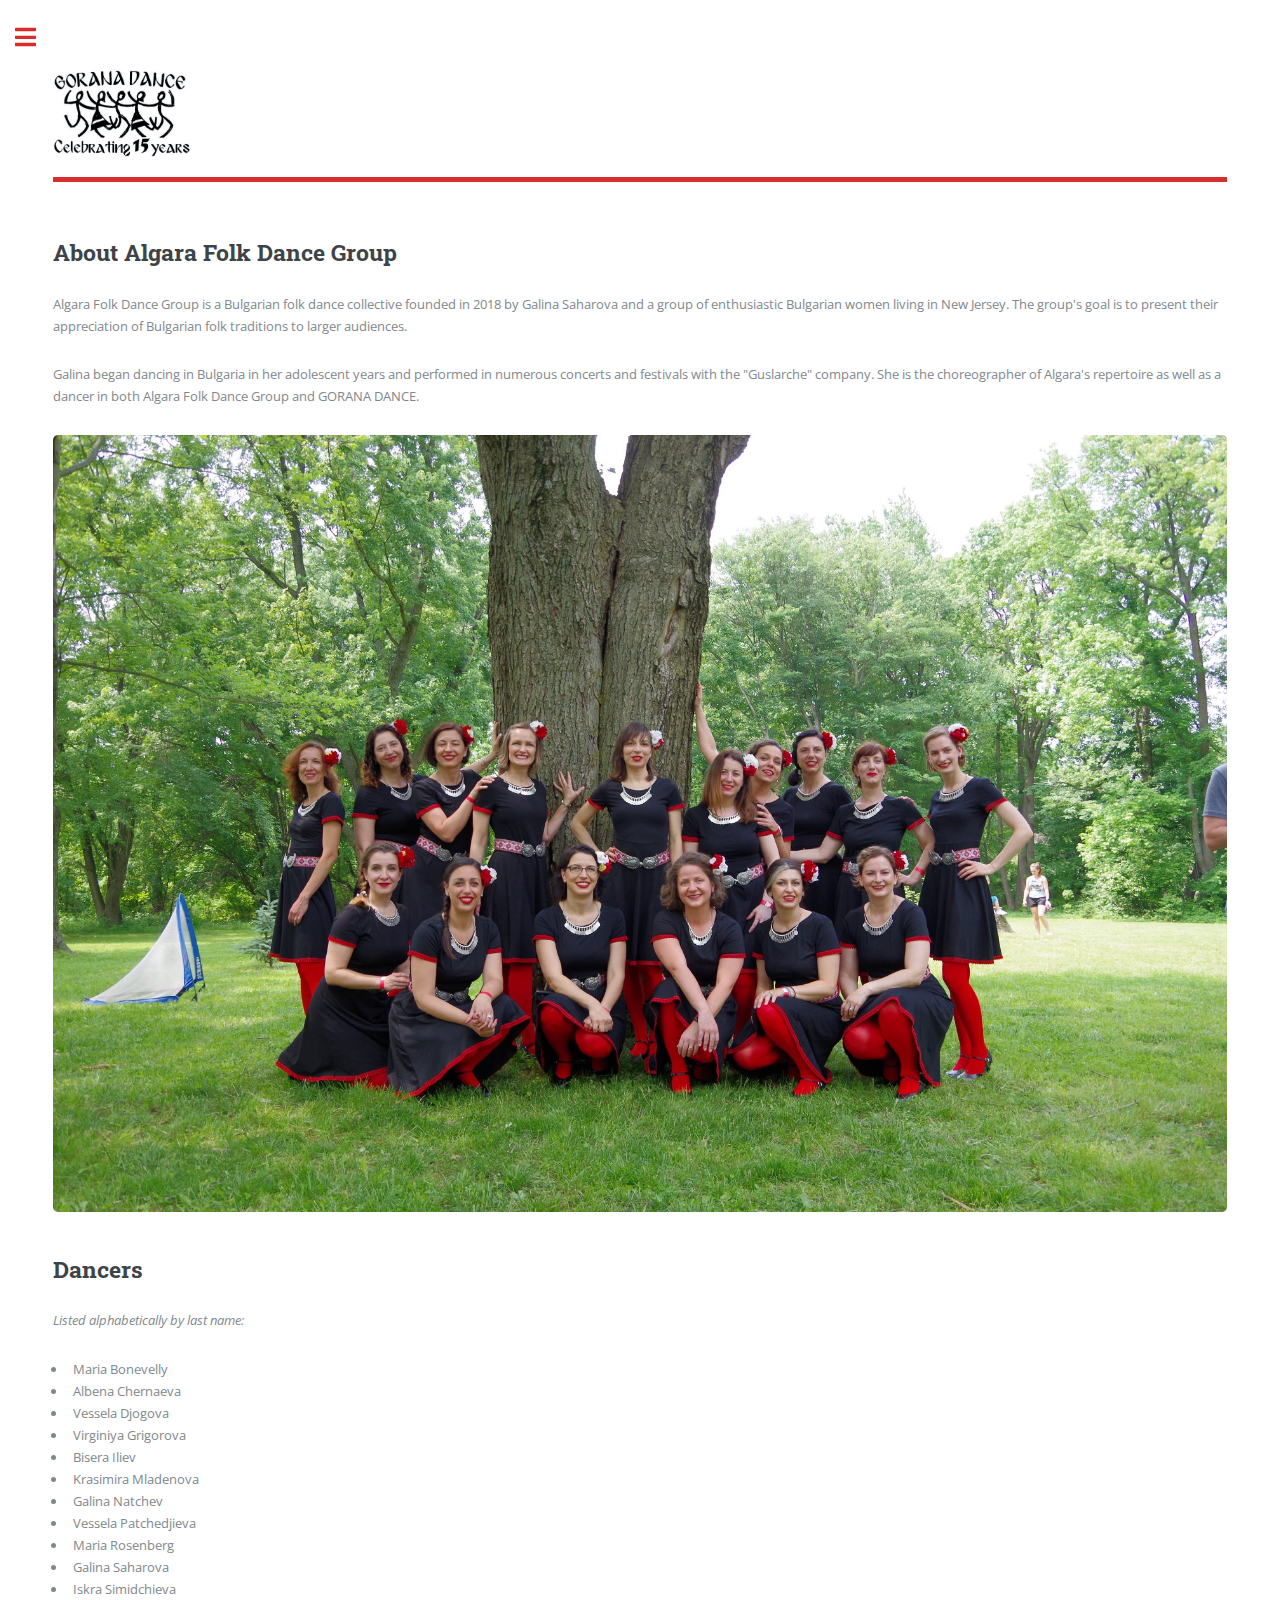
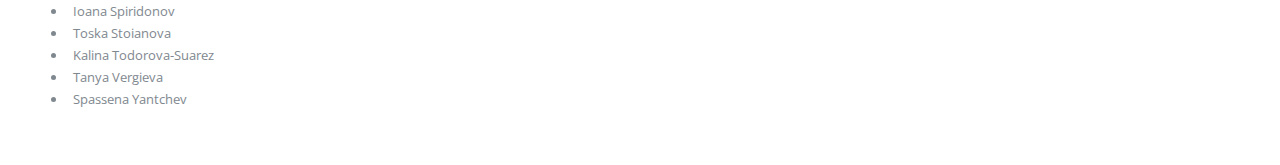
==== about-algara.html @ 6d50747d "Fix spellings and formatting" ====
<!DOCTYPE HTML>
<!--
	Editorial by HTML5 UP
	html5up.net | @ajlkn
	Free for personal and commercial use under the CCA 3.0 license (html5up.net/license)
-->
<html>

<head>
    <title>Gorana Dance</title>
    <meta charset="utf-8" />
    <meta name="viewport" content="width=device-width, initial-scale=1, user-scalable=no" />
    <link rel="icon" type="image/x-icon" href="images/favicon.png">
    <link rel="stylesheet" href="assets/css/main.css" />
</head>

<body class="is-preload">

    <!-- Wrapper -->
    <div id="wrapper">

        <!-- Main -->
        <div id="main">
            <div class="inner">

                <!-- Header -->
                <header id="header">
                    <span><img src="images/logo.jpg" alt="" /></span>
                </header>

                <!-- Content -->
                <section>
                    <header class="main">
                        <h2>About Algara Folk Dance Group</h2>
                    </header>
                    <p>
                        Algara Folk Dance Group is a Bulgarian folk dance collective founded in 2018 by Galina Saharova
                        and a group of enthusiastic Bulgarian women living in New Jersey. The group's goal is to present
                        their appreciation of Bulgarian folk traditions to larger audiences.
                    </p>
                    <p>
                        Galina began dancing in Bulgaria in her adolescent years and performed in numerous concerts and
                        festivals with the "Guslarche" company. She is the choreographer of Algara's repertoire as well
                        as a dancer in both Algara Folk Dance Group and GORANA DANCE.
                    </p>

                    <span class="image main"><img src="images/algara.jpg" alt="" /></span>

                    <h2>Dancers</h2>
                    <p><i>Listed alphabetically by last name:</i></p>
                    <ul>
                        <li>Maria Bonevelly</li>
                        <li>Albena Chernaeva</li>
                        <li>Vessela Djogova</li>
                        <li>Virginiya Grigorova</li>
                        <li>Bisera Iliev</li>
                        <li>Krasimira Mladenova</li>
                        <li>Galina Natchev</li>
                        <li>Vessela Patchedjieva</li>
                        <li>Maria Rosenberg</li>
                        <li>Galina Saharova</li>
                        <li>Iskra Simidchieva</li>
                        <li>Ioana Spiridonov</li>
                        <li>Toska Stoianova</li>
                        <li>Kalina Todorova-Suarez</li>
                        <li>Tanya Vergieva</li>
                        <li>Spassena Yantchev</li>
                    </ul>
                </section>
            </div>
        </div>

        <!-- Sidebar -->
        <div id="sidebar">
            <div class="inner">

                <!-- Menu -->
                <nav id="menu">
                    <header class="major">
                        <h2>Menu</h2>
                    </header>
                    <ul>
                        <li><a href="index.html">Orenda Homepage</a></li>
                        <li><a href="lineup.html">Orenda Line Up</a></li>
                        <li><a href="credits.html">Orenda Credits</a></li>
                        <li>
                            <span class="opener">About</span>
                            <ul>
                                <li><a href="about-gorana.html">Gorana Dance</a></li>
                                <li><a href="about-algara.html">Algara Dance</a></li>
                                <li><a href="about-guest-artists.html">Guest Artists</a></li>
                            </ul>
                        </li>
                        <li><a href="gallery.html">Gallery</a></li>
                        <li><a href="trailers.html">Trailers</a></li>
                    </ul>
                </nav>

                <!-- Section -->
                <section>
                    <header class="major">
                        <h2>Contact Info</h2>
                    </header>
                    <ul class="contact">
                        <li class="icon brands fa-facebook-square"><a
                                href="https://www.facebook.com/goranadance">facebook.com/goranadance</a></li>
                        <li class="icon solid fa-envelope"><a href="mailto:eleadance@yahoo.com">eleadance@yahoo.com</a>
                        </li>
                    </ul>
                </section>

                <!-- Footer -->
                <footer id="footer">
                    <p class="copyright">Template adapted from <a href="https://html5up.net/editorial"
                            target="_blank">HTML5 Up</a> under the
                        <br>
                        <a href="https://creativecommons.org/licenses/by/3.0/" target="_blank">Creative
                            Commons Attribution 3.0 License</a>
                    </p>
                </footer>
            </div>
        </div>

    </div>

    <!-- Scripts -->
    <script src="assets/js/jquery.min.js"></script>
    <script src="assets/js/browser.min.js"></script>
    <script src="assets/js/breakpoints.min.js"></script>
    <script src="assets/js/util.js"></script>
    <script src="assets/js/main.js"></script>

</body>

</html>
---- assets/css/main.css ----
@import url(fontawesome-all.min.css);
@import url("https://fonts.googleapis.com/css?family=Open+Sans:400,600,400italic,600italic|Roboto+Slab:400,700");

/*
	Editorial by HTML5 UP
	html5up.net | @ajlkn
	Free for personal and commercial use under the CCA 3.0 license (html5up.net/license)
*/
html,
body,
div,
span,
applet,
object,
iframe,
h1,
h2,
h3,
h4,
h5,
h6,
p,
blockquote,
pre,
a,
abbr,
acronym,
address,
big,
cite,
code,
del,
dfn,
em,
img,
ins,
kbd,
q,
s,
samp,
small,
strike,
strong,
sub,
sup,
tt,
var,
b,
u,
i,
center,
dl,
dt,
dd,
ol,
ul,
li,
fieldset,
form,
label,
legend,
table,
caption,
tbody,
tfoot,
thead,
tr,
th,
td,
article,
aside,
canvas,
details,
embed,
figure,
figcaption,
footer,
header,
hgroup,
menu,
nav,
output,
ruby,
section,
summary,
time,
mark,
audio,
video {
  margin: 0;
  padding: 0;
  border: 0;
  font-size: 100%;
  font: inherit;
  vertical-align: baseline;
}

/* edited (added) */

/* source: https://stackoverflow.com/a/54924505 */
.iframe {
  position: relative;
  /* 16:9 */
  padding-bottom: 56.25%;
  height: 0;
}

iframe {
  position: absolute;
  top: 0;
  left: 0;
  width: 100%;
  height: 100%;
}

article,
aside,
details,
figcaption,
figure,
footer,
header,
hgroup,
menu,
nav,
section {
  display: block;
}

body {
  line-height: 1;
}

ol,
ul {
  list-style: none;
}

blockquote,
q {
  quotes: none;
}

blockquote:before,
blockquote:after,
q:before,
q:after {
  content: '';
  content: none;
}

table {
  border-collapse: collapse;
  border-spacing: 0;
}

body {
  -webkit-text-size-adjust: none;
}

mark {
  background-color: transparent;
  color: inherit;
}

input::-moz-focus-inner {
  border: 0;
  padding: 0;
}

input,
select,
textarea {
  -moz-appearance: none;
  -webkit-appearance: none;
  -ms-appearance: none;
  appearance: none;
}

/* Basic */
@-ms-viewport {
  width: device-width;
}

body {
  -ms-overflow-style: scrollbar;
}

@media screen and (max-width: 480px) {

  html,
  body {
    min-width: 320px;
  }
}

html {
  box-sizing: border-box;
}

*,
*:before,
*:after {
  box-sizing: inherit;
}

body {
  background: #ffffff;
}

body.is-preload *,
body.is-preload *:before,
body.is-preload *:after,
body.is-resizing *,
body.is-resizing *:before,
body.is-resizing *:after {
  -moz-animation: none !important;
  -webkit-animation: none !important;
  -ms-animation: none !important;
  animation: none !important;
  -moz-transition: none !important;
  -webkit-transition: none !important;
  -ms-transition: none !important;
  transition: none !important;
}

/* Type */
body,
input,
select,
textarea {
  color: #7f888f;
  font-family: "Open Sans", sans-serif;
  font-size: 13pt;
  font-weight: 400;
  line-height: 1.65;
}

@media screen and (max-width: 1680px) {

  body,
  input,
  select,
  textarea {
    font-size: 11pt;
  }
}

@media screen and (max-width: 1280px) {

  body,
  input,
  select,
  textarea {
    font-size: 10pt;
  }
}

@media screen and (max-width: 360px) {

  body,
  input,
  select,
  textarea {
    font-size: 9pt;
  }
}

a {
  -moz-transition: color 0.2s ease-in-out, border-bottom-color 0.2s ease-in-out;
  -webkit-transition: color 0.2s ease-in-out, border-bottom-color 0.2s ease-in-out;
  -ms-transition: color 0.2s ease-in-out, border-bottom-color 0.2s ease-in-out;
  transition: color 0.2s ease-in-out, border-bottom-color 0.2s ease-in-out;
  border-bottom: dotted 1px;
  color: #d92c2c;
  text-decoration: none;
}

a:hover {
  border-bottom-color: #d92c2c;
  color: #d92c2c !important;
}

a:hover strong {
  color: inherit;
}

strong,
b {
  color: #3d4449;
  font-weight: 600;
}

em,
i {
  font-style: italic;
}

p {
  margin: 0 0 2em 0;
}

h1,
h2,
h3,
h4,
h5,
h6 {
  color: #3d4449;
  font-family: "Roboto Slab", serif;
  font-weight: 700;
  line-height: 1.5;
  margin: 0 0 1em 0;
}

h1 a,
h2 a,
h3 a,
h4 a,
h5 a,
h6 a {
  color: inherit;
  text-decoration: none;
  border-bottom: 0;
}

h1 {
  font-size: 4em;
  margin: 0 0 0.5em 0;
  line-height: 1.3;
}

h2 {
  font-size: 1.75em;
}

h3 {
  font-size: 1.25em;
}

h4 {
  font-size: 1.1em;
}

h5 {
  font-size: 0.9em;
}

h6 {
  font-size: 0.7em;
}

@media screen and (max-width: 1680px) {
  h1 {
    font-size: 3.5em;
  }
}

@media screen and (max-width: 980px) {
  h1 {
    font-size: 3.25em;
  }
}

@media screen and (max-width: 736px) {
  h1 {
    font-size: 2em;
    line-height: 1.4;
  }

  h2 {
    font-size: 1.5em;
  }
}

sub {
  font-size: 0.8em;
  position: relative;
  top: 0.5em;
}

sup {
  font-size: 0.8em;
  position: relative;
  top: -0.5em;
}

blockquote {
  border-left: solid 3px rgba(210, 215, 217, 0.75);
  font-style: italic;
  margin: 0 0 2em 0;
  padding: 0.5em 0 0.5em 2em;
}

code {
  background: rgba(230, 235, 237, 0.25);
  border-radius: 0.375em;
  border: solid 1px rgba(210, 215, 217, 0.75);
  font-family: "Courier New", monospace;
  font-size: 0.9em;
  margin: 0 0.25em;
  padding: 0.25em 0.65em;
}

pre {
  -webkit-overflow-scrolling: touch;
  font-family: "Courier New", monospace;
  font-size: 0.9em;
  margin: 0 0 2em 0;
}

pre code {
  display: block;
  line-height: 1.75;
  padding: 1em 1.5em;
  overflow-x: auto;
}

hr {
  border: 0;
  border-bottom: solid 1px rgba(210, 215, 217, 0.75);
  margin: 2em 0;
}

hr.major {
  margin: 3em 0;
}

.align-left {
  text-align: left;
}

.align-center {
  text-align: center;
}

.align-right {
  text-align: right;
}

/* Row */
.row {
  display: flex;
  flex-wrap: wrap;
  box-sizing: border-box;
  align-items: stretch;
}

.row>* {
  box-sizing: border-box;
}

.row.gtr-uniform>*> :last-child {
  margin-bottom: 0;
}

.row.aln-left {
  justify-content: flex-start;
}

.row.aln-center {
  justify-content: center;
}

.row.aln-right {
  justify-content: flex-end;
}

.row.aln-top {
  align-items: flex-start;
}

.row.aln-middle {
  align-items: center;
}

.row.aln-bottom {
  align-items: flex-end;
}

.row>.imp {
  order: -1;
}

.row>.col-1 {
  width: 8.33333%;
}

.row>.off-1 {
  margin-left: 8.33333%;
}

.row>.col-2 {
  width: 16.66667%;
}

.row>.off-2 {
  margin-left: 16.66667%;
}

.row>.col-3 {
  width: 25%;
}

.row>.off-3 {
  margin-left: 25%;
}

.row>.col-4 {
  width: 33.33333%;
}

.row>.off-4 {
  margin-left: 33.33333%;
}

.row>.col-5 {
  width: 41.66667%;
}

.row>.off-5 {
  margin-left: 41.66667%;
}

.row>.col-6 {
  width: 50%;
}

.row>.off-6 {
  margin-left: 50%;
}

.row>.col-7 {
  width: 58.33333%;
}

.row>.off-7 {
  margin-left: 58.33333%;
}

.row>.col-8 {
  width: 66.66667%;
}

.row>.off-8 {
  margin-left: 66.66667%;
}

.row>.col-9 {
  width: 75%;
}

.row>.off-9 {
  margin-left: 75%;
}

.row>.col-10 {
  width: 83.33333%;
}

.row>.off-10 {
  margin-left: 83.33333%;
}

.row>.col-11 {
  width: 91.66667%;
}

.row>.off-11 {
  margin-left: 91.66667%;
}

.row>.col-12 {
  width: 100%;
}

.row>.off-12 {
  margin-left: 100%;
}

.row.gtr-0 {
  margin-top: 0;
  margin-left: 0em;
}

.row.gtr-0>* {
  padding: 0 0 0 0em;
}

.row.gtr-0.gtr-uniform {
  margin-top: 0em;
}

.row.gtr-0.gtr-uniform>* {
  padding-top: 0em;
}

.row.gtr-25 {
  margin-top: 0;
  margin-left: -0.375em;
}

.row.gtr-25>* {
  padding: 0 0 0 0.375em;
}

.row.gtr-25.gtr-uniform {
  margin-top: -0.375em;
}

.row.gtr-25.gtr-uniform>* {
  padding-top: 0.375em;
}

.row.gtr-50 {
  margin-top: 0;
  margin-left: -0.75em;
}

.row.gtr-50>* {
  padding: 0 0 0 0.75em;
}

.row.gtr-50.gtr-uniform {
  margin-top: -0.75em;
}

.row.gtr-50.gtr-uniform>* {
  padding-top: 0.75em;
}

.row {
  margin-top: 0;
  margin-left: -1.5em;
}

.row>* {
  padding: 0 0 0 1.5em;
}

.row.gtr-uniform {
  margin-top: -1.5em;
}

.row.gtr-uniform>* {
  padding-top: 1.5em;
}

.row.gtr-150 {
  margin-top: 0;
  margin-left: -2.25em;
}

.row.gtr-150>* {
  padding: 0 0 0 2.25em;
}

.row.gtr-150.gtr-uniform {
  margin-top: -2.25em;
}

.row.gtr-150.gtr-uniform>* {
  padding-top: 2.25em;
}

.row.gtr-200 {
  margin-top: 0;
  margin-left: -3em;
}

.row.gtr-200>* {
  padding: 0 0 0 3em;
}

.row.gtr-200.gtr-uniform {
  margin-top: -3em;
}

.row.gtr-200.gtr-uniform>* {
  padding-top: 3em;
}

@media screen and (max-width: 1680px) {
  .row {
    display: flex;
    flex-wrap: wrap;
    box-sizing: border-box;
    align-items: stretch;
  }

  .row>* {
    box-sizing: border-box;
  }

  .row.gtr-uniform>*> :last-child {
    margin-bottom: 0;
  }

  .row.aln-left {
    justify-content: flex-start;
  }

  .row.aln-center {
    justify-content: center;
  }

  .row.aln-right {
    justify-content: flex-end;
  }

  .row.aln-top {
    align-items: flex-start;
  }

  .row.aln-middle {
    align-items: center;
  }

  .row.aln-bottom {
    align-items: flex-end;
  }

  .row>.imp-xlarge {
    order: -1;
  }

  .row>.col-1-xlarge {
    width: 8.33333%;
  }

  .row>.off-1-xlarge {
    margin-left: 8.33333%;
  }

  .row>.col-2-xlarge {
    width: 16.66667%;
  }

  .row>.off-2-xlarge {
    margin-left: 16.66667%;
  }

  .row>.col-3-xlarge {
    width: 25%;
  }

  .row>.off-3-xlarge {
    margin-left: 25%;
  }

  .row>.col-4-xlarge {
    width: 33.33333%;
  }

  .row>.off-4-xlarge {
    margin-left: 33.33333%;
  }

  .row>.col-5-xlarge {
    width: 41.66667%;
  }

  .row>.off-5-xlarge {
    margin-left: 41.66667%;
  }

  .row>.col-6-xlarge {
    width: 50%;
  }

  .row>.off-6-xlarge {
    margin-left: 50%;
  }

  .row>.col-7-xlarge {
    width: 58.33333%;
  }

  .row>.off-7-xlarge {
    margin-left: 58.33333%;
  }

  .row>.col-8-xlarge {
    width: 66.66667%;
  }

  .row>.off-8-xlarge {
    margin-left: 66.66667%;
  }

  .row>.col-9-xlarge {
    width: 75%;
  }

  .row>.off-9-xlarge {
    margin-left: 75%;
  }

  .row>.col-10-xlarge {
    width: 83.33333%;
  }

  .row>.off-10-xlarge {
    margin-left: 83.33333%;
  }

  .row>.col-11-xlarge {
    width: 91.66667%;
  }

  .row>.off-11-xlarge {
    margin-left: 91.66667%;
  }

  .row>.col-12-xlarge {
    width: 100%;
  }

  .row>.off-12-xlarge {
    margin-left: 100%;
  }

  .row.gtr-0 {
    margin-top: 0;
    margin-left: 0em;
  }

  .row.gtr-0>* {
    padding: 0 0 0 0em;
  }

  .row.gtr-0.gtr-uniform {
    margin-top: 0em;
  }

  .row.gtr-0.gtr-uniform>* {
    padding-top: 0em;
  }

  .row.gtr-25 {
    margin-top: 0;
    margin-left: -0.375em;
  }

  .row.gtr-25>* {
    padding: 0 0 0 0.375em;
  }

  .row.gtr-25.gtr-uniform {
    margin-top: -0.375em;
  }

  .row.gtr-25.gtr-uniform>* {
    padding-top: 0.375em;
  }

  .row.gtr-50 {
    margin-top: 0;
    margin-left: -0.75em;
  }

  .row.gtr-50>* {
    padding: 0 0 0 0.75em;
  }

  .row.gtr-50.gtr-uniform {
    margin-top: -0.75em;
  }

  .row.gtr-50.gtr-uniform>* {
    padding-top: 0.75em;
  }

  .row {
    margin-top: 0;
    margin-left: -1.5em;
  }

  .row>* {
    padding: 0 0 0 1.5em;
  }

  .row.gtr-uniform {
    margin-top: -1.5em;
  }

  .row.gtr-uniform>* {
    padding-top: 1.5em;
  }

  .row.gtr-150 {
    margin-top: 0;
    margin-left: -2.25em;
  }

  .row.gtr-150>* {
    padding: 0 0 0 2.25em;
  }

  .row.gtr-150.gtr-uniform {
    margin-top: -2.25em;
  }

  .row.gtr-150.gtr-uniform>* {
    padding-top: 2.25em;
  }

  .row.gtr-200 {
    margin-top: 0;
    margin-left: -3em;
  }

  .row.gtr-200>* {
    padding: 0 0 0 3em;
  }

  .row.gtr-200.gtr-uniform {
    margin-top: -3em;
  }

  .row.gtr-200.gtr-uniform>* {
    padding-top: 3em;
  }
}

@media screen and (max-width: 1280px) {
  .row {
    display: flex;
    flex-wrap: wrap;
    box-sizing: border-box;
    align-items: stretch;
  }

  .row>* {
    box-sizing: border-box;
  }

  .row.gtr-uniform>*> :last-child {
    margin-bottom: 0;
  }

  .row.aln-left {
    justify-content: flex-start;
  }

  .row.aln-center {
    justify-content: center;
  }

  .row.aln-right {
    justify-content: flex-end;
  }

  .row.aln-top {
    align-items: flex-start;
  }

  .row.aln-middle {
    align-items: center;
  }

  .row.aln-bottom {
    align-items: flex-end;
  }

  .row>.imp-large {
    order: -1;
  }

  .row>.col-1-large {
    width: 8.33333%;
  }

  .row>.off-1-large {
    margin-left: 8.33333%;
  }

  .row>.col-2-large {
    width: 16.66667%;
  }

  .row>.off-2-large {
    margin-left: 16.66667%;
  }

  .row>.col-3-large {
    width: 25%;
  }

  .row>.off-3-large {
    margin-left: 25%;
  }

  .row>.col-4-large {
    width: 33.33333%;
  }

  .row>.off-4-large {
    margin-left: 33.33333%;
  }

  .row>.col-5-large {
    width: 41.66667%;
  }

  .row>.off-5-large {
    margin-left: 41.66667%;
  }

  .row>.col-6-large {
    width: 50%;
  }

  .row>.off-6-large {
    margin-left: 50%;
  }

  .row>.col-7-large {
    width: 58.33333%;
  }

  .row>.off-7-large {
    margin-left: 58.33333%;
  }

  .row>.col-8-large {
    width: 66.66667%;
  }

  .row>.off-8-large {
    margin-left: 66.66667%;
  }

  .row>.col-9-large {
    width: 75%;
  }

  .row>.off-9-large {
    margin-left: 75%;
  }

  .row>.col-10-large {
    width: 83.33333%;
  }

  .row>.off-10-large {
    margin-left: 83.33333%;
  }

  .row>.col-11-large {
    width: 91.66667%;
  }

  .row>.off-11-large {
    margin-left: 91.66667%;
  }

  .row>.col-12-large {
    width: 100%;
  }

  .row>.off-12-large {
    margin-left: 100%;
  }

  .row.gtr-0 {
    margin-top: 0;
    margin-left: 0em;
  }

  .row.gtr-0>* {
    padding: 0 0 0 0em;
  }

  .row.gtr-0.gtr-uniform {
    margin-top: 0em;
  }

  .row.gtr-0.gtr-uniform>* {
    padding-top: 0em;
  }

  .row.gtr-25 {
    margin-top: 0;
    margin-left: -0.375em;
  }

  .row.gtr-25>* {
    padding: 0 0 0 0.375em;
  }

  .row.gtr-25.gtr-uniform {
    margin-top: -0.375em;
  }

  .row.gtr-25.gtr-uniform>* {
    padding-top: 0.375em;
  }

  .row.gtr-50 {
    margin-top: 0;
    margin-left: -0.75em;
  }

  .row.gtr-50>* {
    padding: 0 0 0 0.75em;
  }

  .row.gtr-50.gtr-uniform {
    margin-top: -0.75em;
  }

  .row.gtr-50.gtr-uniform>* {
    padding-top: 0.75em;
  }

  .row {
    margin-top: 0;
    margin-left: -1.5em;
  }

  .row>* {
    padding: 0 0 0 1.5em;
  }

  .row.gtr-uniform {
    margin-top: -1.5em;
  }

  .row.gtr-uniform>* {
    padding-top: 1.5em;
  }

  .row.gtr-150 {
    margin-top: 0;
    margin-left: -2.25em;
  }

  .row.gtr-150>* {
    padding: 0 0 0 2.25em;
  }

  .row.gtr-150.gtr-uniform {
    margin-top: -2.25em;
  }

  .row.gtr-150.gtr-uniform>* {
    padding-top: 2.25em;
  }

  .row.gtr-200 {
    margin-top: 0;
    margin-left: -3em;
  }

  .row.gtr-200>* {
    padding: 0 0 0 3em;
  }

  .row.gtr-200.gtr-uniform {
    margin-top: -3em;
  }

  .row.gtr-200.gtr-uniform>* {
    padding-top: 3em;
  }
}

@media screen and (max-width: 980px) {
  .row {
    display: flex;
    flex-wrap: wrap;
    box-sizing: border-box;
    align-items: stretch;
  }

  .row>* {
    box-sizing: border-box;
  }

  .row.gtr-uniform>*> :last-child {
    margin-bottom: 0;
  }

  .row.aln-left {
    justify-content: flex-start;
  }

  .row.aln-center {
    justify-content: center;
  }

  .row.aln-right {
    justify-content: flex-end;
  }

  .row.aln-top {
    align-items: flex-start;
  }

  .row.aln-middle {
    align-items: center;
  }

  .row.aln-bottom {
    align-items: flex-end;
  }

  .row>.imp-medium {
    order: -1;
  }

  .row>.col-1-medium {
    width: 8.33333%;
  }

  .row>.off-1-medium {
    margin-left: 8.33333%;
  }

  .row>.col-2-medium {
    width: 16.66667%;
  }

  .row>.off-2-medium {
    margin-left: 16.66667%;
  }

  .row>.col-3-medium {
    width: 25%;
  }

  .row>.off-3-medium {
    margin-left: 25%;
  }

  .row>.col-4-medium {
    width: 33.33333%;
  }

  .row>.off-4-medium {
    margin-left: 33.33333%;
  }

  .row>.col-5-medium {
    width: 41.66667%;
  }

  .row>.off-5-medium {
    margin-left: 41.66667%;
  }

  .row>.col-6-medium {
    width: 50%;
  }

  .row>.off-6-medium {
    margin-left: 50%;
  }

  .row>.col-7-medium {
    width: 58.33333%;
  }

  .row>.off-7-medium {
    margin-left: 58.33333%;
  }

  .row>.col-8-medium {
    width: 66.66667%;
  }

  .row>.off-8-medium {
    margin-left: 66.66667%;
  }

  .row>.col-9-medium {
    width: 75%;
  }

  .row>.off-9-medium {
    margin-left: 75%;
  }

  .row>.col-10-medium {
    width: 83.33333%;
  }

  .row>.off-10-medium {
    margin-left: 83.33333%;
  }

  .row>.col-11-medium {
    width: 91.66667%;
  }

  .row>.off-11-medium {
    margin-left: 91.66667%;
  }

  .row>.col-12-medium {
    width: 100%;
  }

  .row>.off-12-medium {
    margin-left: 100%;
  }

  .row.gtr-0 {
    margin-top: 0;
    margin-left: 0em;
  }

  .row.gtr-0>* {
    padding: 0 0 0 0em;
  }

  .row.gtr-0.gtr-uniform {
    margin-top: 0em;
  }

  .row.gtr-0.gtr-uniform>* {
    padding-top: 0em;
  }

  .row.gtr-25 {
    margin-top: 0;
    margin-left: -0.375em;
  }

  .row.gtr-25>* {
    padding: 0 0 0 0.375em;
  }

  .row.gtr-25.gtr-uniform {
    margin-top: -0.375em;
  }

  .row.gtr-25.gtr-uniform>* {
    padding-top: 0.375em;
  }

  .row.gtr-50 {
    margin-top: 0;
    margin-left: -0.75em;
  }

  .row.gtr-50>* {
    padding: 0 0 0 0.75em;
  }

  .row.gtr-50.gtr-uniform {
    margin-top: -0.75em;
  }

  .row.gtr-50.gtr-uniform>* {
    padding-top: 0.75em;
  }

  .row {
    margin-top: 0;
    margin-left: -1.5em;
  }

  .row>* {
    padding: 0 0 0 1.5em;
  }

  .row.gtr-uniform {
    margin-top: -1.5em;
  }

  .row.gtr-uniform>* {
    padding-top: 1.5em;
  }

  .row.gtr-150 {
    margin-top: 0;
    margin-left: -2.25em;
  }

  .row.gtr-150>* {
    padding: 0 0 0 2.25em;
  }

  .row.gtr-150.gtr-uniform {
    margin-top: -2.25em;
  }

  .row.gtr-150.gtr-uniform>* {
    padding-top: 2.25em;
  }

  .row.gtr-200 {
    margin-top: 0;
    margin-left: -3em;
  }

  .row.gtr-200>* {
    padding: 0 0 0 3em;
  }

  .row.gtr-200.gtr-uniform {
    margin-top: -3em;
  }

  .row.gtr-200.gtr-uniform>* {
    padding-top: 3em;
  }
}

@media screen and (max-width: 736px) {
  .row {
    display: flex;
    flex-wrap: wrap;
    box-sizing: border-box;
    align-items: stretch;
  }

  .row>* {
    box-sizing: border-box;
  }

  .row.gtr-uniform>*> :last-child {
    margin-bottom: 0;
  }

  .row.aln-left {
    justify-content: flex-start;
  }

  .row.aln-center {
    justify-content: center;
  }

  .row.aln-right {
    justify-content: flex-end;
  }

  .row.aln-top {
    align-items: flex-start;
  }

  .row.aln-middle {
    align-items: center;
  }

  .row.aln-bottom {
    align-items: flex-end;
  }

  .row>.imp-small {
    order: -1;
  }

  .row>.col-1-small {
    width: 8.33333%;
  }

  .row>.off-1-small {
    margin-left: 8.33333%;
  }

  .row>.col-2-small {
    width: 16.66667%;
  }

  .row>.off-2-small {
    margin-left: 16.66667%;
  }

  .row>.col-3-small {
    width: 25%;
  }

  .row>.off-3-small {
    margin-left: 25%;
  }

  .row>.col-4-small {
    width: 33.33333%;
  }

  .row>.off-4-small {
    margin-left: 33.33333%;
  }

  .row>.col-5-small {
    width: 41.66667%;
  }

  .row>.off-5-small {
    margin-left: 41.66667%;
  }

  .row>.col-6-small {
    width: 50%;
  }

  .row>.off-6-small {
    margin-left: 50%;
  }

  .row>.col-7-small {
    width: 58.33333%;
  }

  .row>.off-7-small {
    margin-left: 58.33333%;
  }

  .row>.col-8-small {
    width: 66.66667%;
  }

  .row>.off-8-small {
    margin-left: 66.66667%;
  }

  .row>.col-9-small {
    width: 75%;
  }

  .row>.off-9-small {
    margin-left: 75%;
  }

  .row>.col-10-small {
    width: 83.33333%;
  }

  .row>.off-10-small {
    margin-left: 83.33333%;
  }

  .row>.col-11-small {
    width: 91.66667%;
  }

  .row>.off-11-small {
    margin-left: 91.66667%;
  }

  .row>.col-12-small {
    width: 100%;
  }

  .row>.off-12-small {
    margin-left: 100%;
  }

  .row.gtr-0 {
    margin-top: 0;
    margin-left: 0em;
  }

  .row.gtr-0>* {
    padding: 0 0 0 0em;
  }

  .row.gtr-0.gtr-uniform {
    margin-top: 0em;
  }

  .row.gtr-0.gtr-uniform>* {
    padding-top: 0em;
  }

  .row.gtr-25 {
    margin-top: 0;
    margin-left: -0.375em;
  }

  .row.gtr-25>* {
    padding: 0 0 0 0.375em;
  }

  .row.gtr-25.gtr-uniform {
    margin-top: -0.375em;
  }

  .row.gtr-25.gtr-uniform>* {
    padding-top: 0.375em;
  }

  .row.gtr-50 {
    margin-top: 0;
    margin-left: -0.75em;
  }

  .row.gtr-50>* {
    padding: 0 0 0 0.75em;
  }

  .row.gtr-50.gtr-uniform {
    margin-top: -0.75em;
  }

  .row.gtr-50.gtr-uniform>* {
    padding-top: 0.75em;
  }

  .row {
    margin-top: 0;
    margin-left: -1.5em;
  }

  .row>* {
    padding: 0 0 0 1.5em;
  }

  .row.gtr-uniform {
    margin-top: -1.5em;
  }

  .row.gtr-uniform>* {
    padding-top: 1.5em;
  }

  .row.gtr-150 {
    margin-top: 0;
    margin-left: -2.25em;
  }

  .row.gtr-150>* {
    padding: 0 0 0 2.25em;
  }

  .row.gtr-150.gtr-uniform {
    margin-top: -2.25em;
  }

  .row.gtr-150.gtr-uniform>* {
    padding-top: 2.25em;
  }

  .row.gtr-200 {
    margin-top: 0;
    margin-left: -3em;
  }

  .row.gtr-200>* {
    padding: 0 0 0 3em;
  }

  .row.gtr-200.gtr-uniform {
    margin-top: -3em;
  }

  .row.gtr-200.gtr-uniform>* {
    padding-top: 3em;
  }
}

@media screen and (max-width: 480px) {
  .row {
    display: flex;
    flex-wrap: wrap;
    box-sizing: border-box;
    align-items: stretch;
  }

  .row>* {
    box-sizing: border-box;
  }

  .row.gtr-uniform>*> :last-child {
    margin-bottom: 0;
  }

  .row.aln-left {
    justify-content: flex-start;
  }

  .row.aln-center {
    justify-content: center;
  }

  .row.aln-right {
    justify-content: flex-end;
  }

  .row.aln-top {
    align-items: flex-start;
  }

  .row.aln-middle {
    align-items: center;
  }

  .row.aln-bottom {
    align-items: flex-end;
  }

  .row>.imp-xsmall {
    order: -1;
  }

  .row>.col-1-xsmall {
    width: 8.33333%;
  }

  .row>.off-1-xsmall {
    margin-left: 8.33333%;
  }

  .row>.col-2-xsmall {
    width: 16.66667%;
  }

  .row>.off-2-xsmall {
    margin-left: 16.66667%;
  }

  .row>.col-3-xsmall {
    width: 25%;
  }

  .row>.off-3-xsmall {
    margin-left: 25%;
  }

  .row>.col-4-xsmall {
    width: 33.33333%;
  }

  .row>.off-4-xsmall {
    margin-left: 33.33333%;
  }

  .row>.col-5-xsmall {
    width: 41.66667%;
  }

  .row>.off-5-xsmall {
    margin-left: 41.66667%;
  }

  .row>.col-6-xsmall {
    width: 50%;
  }

  .row>.off-6-xsmall {
    margin-left: 50%;
  }

  .row>.col-7-xsmall {
    width: 58.33333%;
  }

  .row>.off-7-xsmall {
    margin-left: 58.33333%;
  }

  .row>.col-8-xsmall {
    width: 66.66667%;
  }

  .row>.off-8-xsmall {
    margin-left: 66.66667%;
  }

  .row>.col-9-xsmall {
    width: 75%;
  }

  .row>.off-9-xsmall {
    margin-left: 75%;
  }

  .row>.col-10-xsmall {
    width: 83.33333%;
  }

  .row>.off-10-xsmall {
    margin-left: 83.33333%;
  }

  .row>.col-11-xsmall {
    width: 91.66667%;
  }

  .row>.off-11-xsmall {
    margin-left: 91.66667%;
  }

  .row>.col-12-xsmall {
    width: 100%;
  }

  .row>.off-12-xsmall {
    margin-left: 100%;
  }

  .row.gtr-0 {
    margin-top: 0;
    margin-left: 0em;
  }

  .row.gtr-0>* {
    padding: 0 0 0 0em;
  }

  .row.gtr-0.gtr-uniform {
    margin-top: 0em;
  }

  .row.gtr-0.gtr-uniform>* {
    padding-top: 0em;
  }

  .row.gtr-25 {
    margin-top: 0;
    margin-left: -0.375em;
  }

  .row.gtr-25>* {
    padding: 0 0 0 0.375em;
  }

  .row.gtr-25.gtr-uniform {
    margin-top: -0.375em;
  }

  .row.gtr-25.gtr-uniform>* {
    padding-top: 0.375em;
  }

  .row.gtr-50 {
    margin-top: 0;
    margin-left: -0.75em;
  }

  .row.gtr-50>* {
    padding: 0 0 0 0.75em;
  }

  .row.gtr-50.gtr-uniform {
    margin-top: -0.75em;
  }

  .row.gtr-50.gtr-uniform>* {
    padding-top: 0.75em;
  }

  .row {
    margin-top: 0;
    margin-left: -1.5em;
  }

  .row>* {
    padding: 0 0 0 1.5em;
  }

  .row.gtr-uniform {
    margin-top: -1.5em;
  }

  .row.gtr-uniform>* {
    padding-top: 1.5em;
  }

  .row.gtr-150 {
    margin-top: 0;
    margin-left: -2.25em;
  }

  .row.gtr-150>* {
    padding: 0 0 0 2.25em;
  }

  .row.gtr-150.gtr-uniform {
    margin-top: -2.25em;
  }

  .row.gtr-150.gtr-uniform>* {
    padding-top: 2.25em;
  }

  .row.gtr-200 {
    margin-top: 0;
    margin-left: -3em;
  }

  .row.gtr-200>* {
    padding: 0 0 0 3em;
  }

  .row.gtr-200.gtr-uniform {
    margin-top: -3em;
  }

  .row.gtr-200.gtr-uniform>* {
    padding-top: 3em;
  }
}

/* Section/Article */
section.special,
article.special {
  text-align: center;
}

header p {
  font-family: "Roboto Slab", serif;
  font-size: 1em;
  font-weight: 400;
  letter-spacing: 0.075em;
  margin-top: -0.5em;
  text-transform: uppercase;
}

header.major> :last-child {
  border-bottom: solid 3px #d92c2c;
  display: inline-block;
  margin: 0 0 2em 0;
  padding: 0 0.75em 0.5em 0;
}

header.main> :last-child {
  margin: 0 0 1em 0;
}

/* Form */
form {
  margin: 0 0 2em 0;
}

label {
  color: #3d4449;
  display: block;
  font-size: 0.9em;
  font-weight: 600;
  margin: 0 0 1em 0;
}

input[type="text"],
input[type="password"],
input[type="email"],
input[type="tel"],
input[type="search"],
input[type="url"],
select,
textarea {
  -moz-appearance: none;
  -webkit-appearance: none;
  -ms-appearance: none;
  appearance: none;
  background: #ffffff;
  border-radius: 0.375em;
  border: none;
  border: solid 1px rgba(210, 215, 217, 0.75);
  color: inherit;
  display: block;
  outline: 0;
  padding: 0 1em;
  text-decoration: none;
  width: 100%;
}

input[type="text"]:invalid,
input[type="password"]:invalid,
input[type="email"]:invalid,
input[type="tel"]:invalid,
input[type="search"]:invalid,
input[type="url"]:invalid,
select:invalid,
textarea:invalid {
  box-shadow: none;
}

input[type="text"]:focus,
input[type="password"]:focus,
input[type="email"]:focus,
input[type="tel"]:focus,
input[type="search"]:focus,
input[type="url"]:focus,
select:focus,
textarea:focus {
  border-color: #d92c2c;
  box-shadow: 0 0 0 1px #d92c2c;
}

select {
  background-image: url("data:image/svg+xml;charset=utf8,%3Csvg xmlns='http://www.w3.org/2000/svg' width='40' height='40' preserveAspectRatio='none' viewBox='0 0 40 40'%3E%3Cpath d='M9.4,12.3l10.4,10.4l10.4-10.4c0.2-0.2,0.5-0.4,0.9-0.4c0.3,0,0.6,0.1,0.9,0.4l3.3,3.3c0.2,0.2,0.4,0.5,0.4,0.9 c0,0.4-0.1,0.6-0.4,0.9L20.7,31.9c-0.2,0.2-0.5,0.4-0.9,0.4c-0.3,0-0.6-0.1-0.9-0.4L4.3,17.3c-0.2-0.2-0.4-0.5-0.4-0.9 c0-0.4,0.1-0.6,0.4-0.9l3.3-3.3c0.2-0.2,0.5-0.4,0.9-0.4S9.1,12.1,9.4,12.3z' fill='rgba(210, 215, 217, 0.75)' /%3E%3C/svg%3E");
  background-size: 1.25em;
  background-repeat: no-repeat;
  background-position: calc(100% - 1em) center;
  height: 2.75em;
  padding-right: 2.75em;
  text-overflow: ellipsis;
}

select option {
  color: #3d4449;
  background: #ffffff;
}

select:focus::-ms-value {
  background-color: transparent;
}

select::-ms-expand {
  display: none;
}

input[type="text"],
input[type="password"],
input[type="email"],
input[type="tel"],
input[type="search"],
input[type="url"],
select {
  height: 2.75em;
}

textarea {
  padding: 0.75em 1em;
}

input[type="checkbox"],
input[type="radio"] {
  -moz-appearance: none;
  -webkit-appearance: none;
  -ms-appearance: none;
  appearance: none;
  display: block;
  float: left;
  margin-right: -2em;
  opacity: 0;
  width: 1em;
  z-index: -1;
}

input[type="checkbox"]+label,
input[type="radio"]+label {
  text-decoration: none;
  color: #7f888f;
  cursor: pointer;
  display: inline-block;
  font-size: 1em;
  font-weight: 400;
  padding-left: 2.4em;
  padding-right: 0.75em;
  position: relative;
}

input[type="checkbox"]+label:before,
input[type="radio"]+label:before {
  -moz-osx-font-smoothing: grayscale;
  -webkit-font-smoothing: antialiased;
  display: inline-block;
  font-style: normal;
  font-variant: normal;
  text-rendering: auto;
  line-height: 1;
  text-transform: none !important;
  font-family: 'Font Awesome 5 Free';
  font-weight: 900;
}

input[type="checkbox"]+label:before,
input[type="radio"]+label:before {
  background: #ffffff;
  border-radius: 0.375em;
  border: solid 1px rgba(210, 215, 217, 0.75);
  content: '';
  display: inline-block;
  font-size: 0.8em;
  height: 2.0625em;
  left: 0;
  line-height: 2.0625em;
  position: absolute;
  text-align: center;
  top: 0;
  width: 2.0625em;
}

input[type="checkbox"]:checked+label:before,
input[type="radio"]:checked+label:before {
  background: #3d4449;
  border-color: #3d4449;
  color: #ffffff;
  content: '\f00c';
}

input[type="checkbox"]:focus+label:before,
input[type="radio"]:focus+label:before {
  border-color: #d92c2c;
  box-shadow: 0 0 0 1px #d92c2c;
}

input[type="checkbox"]+label:before {
  border-radius: 0.375em;
}

input[type="radio"]+label:before {
  border-radius: 100%;
}

::-webkit-input-placeholder {
  color: #9fa3a6 !important;
  opacity: 1.0;
}

:-moz-placeholder {
  color: #9fa3a6 !important;
  opacity: 1.0;
}

::-moz-placeholder {
  color: #9fa3a6 !important;
  opacity: 1.0;
}

:-ms-input-placeholder {
  color: #9fa3a6 !important;
  opacity: 1.0;
}

/* Box */
.box {
  border-radius: 0.375em;
  border: solid 1px rgba(210, 215, 217, 0.75);
  margin-bottom: 2em;
  padding: 1.5em;
}

.box> :last-child,
.box> :last-child> :last-child,
.box> :last-child> :last-child> :last-child {
  margin-bottom: 0;
}

.box.alt {
  border: 0;
  border-radius: 0;
  padding: 0;
}

/* Icon */
.icon {
  text-decoration: none;
  border-bottom: none;
  position: relative;
}

.icon:before {
  -moz-osx-font-smoothing: grayscale;
  -webkit-font-smoothing: antialiased;
  display: inline-block;
  font-style: normal;
  font-variant: normal;
  text-rendering: auto;
  line-height: 1;
  text-transform: none !important;
  font-family: 'Font Awesome 5 Free';
  font-weight: 400;
}

.icon>.label {
  display: none;
}

.icon:before {
  line-height: inherit;
}

.icon.solid:before {
  font-weight: 900;
}

.icon.brands:before {
  font-family: 'Font Awesome 5 Brands';
}

/* Image */
.image {
  border-radius: 0.375em;
  border: 0;
  display: inline-block;
  position: relative;
}

.image img {
  border-radius: 0.375em;
  display: block;
}

.image.left,
.image.right {
  max-width: 40%;
}

.image.left img,
.image.right img {
  width: 100%;
}

.image.left {
  float: left;
  padding: 0 1.5em 1em 0;
  top: 0.25em;
}

.image.right {
  float: right;
  padding: 0 0 1em 1.5em;
  top: 0.25em;
}

.image.fit {
  display: block;
  margin: 0 0 2em 0;
  width: 100%;
}

.image.fit img {
  width: 100%;
}

.image.main {
  display: block;
  margin: 0 0 3em 0;
  width: 100%;
}

.image.main img {
  width: 100%;
}

a.image {
  overflow: hidden;
}

a.image img {
  -moz-transition: -moz-transform 0.2s ease;
  -webkit-transition: -webkit-transform 0.2s ease;
  -ms-transition: -ms-transform 0.2s ease;
  transition: transform 0.2s ease;
}

a.image:hover img {
  -moz-transform: scale(1.075);
  -webkit-transform: scale(1.075);
  -ms-transform: scale(1.075);
  transform: scale(1.075);
}

/* List */
ol {
  list-style: decimal;
  margin: 0 0 2em 0;
  padding-left: 1.25em;
}

ol li {
  padding-left: 0.25em;
}

ul {
  list-style: disc;
  margin: 0 0 2em 0;
  padding-left: 1em;
}

ul li {
  padding-left: 0.5em;
}

ul.alt {
  list-style: none;
  padding-left: 0;
}

ul.alt li {
  border-top: solid 1px rgba(210, 215, 217, 0.75);
  padding: 0.5em 0;
}

ul.alt li:first-child {
  border-top: 0;
  padding-top: 0;
}

dl {
  margin: 0 0 2em 0;
}

dl dt {
  display: block;
  font-weight: 600;
  margin: 0 0 1em 0;
}

dl dd {
  margin-left: 2em;
}

/* Actions */
ul.actions {
  display: -moz-flex;
  display: -webkit-flex;
  display: -ms-flex;
  display: flex;
  cursor: default;
  list-style: none;
  margin-left: -1em;
  padding-left: 0;
}

ul.actions li {
  padding: 0 0 0 1em;
  vertical-align: middle;
}

ul.actions.special {
  -moz-justify-content: center;
  -webkit-justify-content: center;
  -ms-justify-content: center;
  justify-content: center;
  width: 100%;
  margin-left: 0;
}

ul.actions.special li:first-child {
  padding-left: 0;
}

ul.actions.stacked {
  -moz-flex-direction: column;
  -webkit-flex-direction: column;
  -ms-flex-direction: column;
  flex-direction: column;
  margin-left: 0;
}

ul.actions.stacked li {
  padding: 1.3em 0 0 0;
}

ul.actions.stacked li:first-child {
  padding-top: 0;
}

ul.actions.fit {
  width: calc(100% + 1em);
}

ul.actions.fit li {
  -moz-flex-grow: 1;
  -webkit-flex-grow: 1;
  -ms-flex-grow: 1;
  flex-grow: 1;
  -moz-flex-shrink: 1;
  -webkit-flex-shrink: 1;
  -ms-flex-shrink: 1;
  flex-shrink: 1;
  width: 100%;
}

ul.actions.fit li>* {
  width: 100%;
}

ul.actions.fit.stacked {
  width: 100%;
}

/* Icons */
ul.icons {
  cursor: default;
  list-style: none;
  padding-left: 0;
}

ul.icons li {
  display: inline-block;
  padding: 0 1em 0 0;
}

ul.icons li:last-child {
  padding-right: 0;
}

ul.icons li .icon {
  color: inherit;
}

ul.icons li .icon:before {
  font-size: 1.25em;
}

/* Contact */
ul.contact {
  list-style: none;
  padding: 0;
}

ul.contact li {
  text-decoration: none;
  border-top: solid 1px rgba(210, 215, 217, 0.75);
  margin: 1.5em 0 0 0;
  padding: 1.5em 0 0 3em;
  position: relative;
}

ul.contact li:before {
  -moz-osx-font-smoothing: grayscale;
  -webkit-font-smoothing: antialiased;
  display: inline-block;
  font-style: normal;
  font-variant: normal;
  text-rendering: auto;
  line-height: 1;
  text-transform: none !important;
  font-family: 'Font Awesome 5 Free';
  font-weight: 400;
}

ul.contact li:before {
  color: #d92c2c;
  display: inline-block;
  font-size: 1.5em;
  height: 1.125em;
  left: 0;
  line-height: 1.125em;
  position: absolute;
  text-align: center;
  top: 1em;
  width: 1.5em;
}

ul.contact li:first-child {
  border-top: 0;
  margin-top: 0;
  padding-top: 0;
}

ul.contact li:first-child:before {
  top: 0;
}

ul.contact li a {
  color: inherit;
}

/* Pagination */
ul.pagination {
  cursor: default;
  list-style: none;
  padding-left: 0;
}

ul.pagination li {
  display: inline-block;
  padding-left: 0;
  vertical-align: middle;
}

ul.pagination li>.page {
  -moz-transition: background-color 0.2s ease-in-out, color 0.2s ease-in-out;
  -webkit-transition: background-color 0.2s ease-in-out, color 0.2s ease-in-out;
  -ms-transition: background-color 0.2s ease-in-out, color 0.2s ease-in-out;
  transition: background-color 0.2s ease-in-out, color 0.2s ease-in-out;
  border-bottom: 0;
  border-radius: 0.375em;
  display: inline-block;
  font-size: 0.8em;
  font-weight: 600;
  height: 2em;
  line-height: 2em;
  margin: 0 0.125em;
  min-width: 2em;
  padding: 0 0.5em;
  text-align: center;
}

ul.pagination li>.page.active {
  background-color: #d92c2c;
  color: #ffffff !important;
}

ul.pagination li>.page.active:hover {
  background-color: #f67878;
}

ul.pagination li>.page.active:active {
  background-color: #f45c5c;
}

ul.pagination li:first-child {
  padding-right: 0.75em;
}

ul.pagination li:last-child {
  padding-left: 0.75em;
}

@media screen and (max-width: 480px) {
  ul.pagination li:nth-child(n+2):nth-last-child(n+2) {
    display: none;
  }

  ul.pagination li:first-child {
    padding-right: 0;
  }
}

/* Table */
.table-wrapper {
  -webkit-overflow-scrolling: touch;
  overflow-x: auto;
}

table {
  margin: 0 0 2em 0;
  width: 100%;
}

table tbody tr {
  border: solid 1px rgba(210, 215, 217, 0.75);
  border-left: 0;
  border-right: 0;
}

table tbody tr:nth-child(2n + 1) {
  background-color: rgba(230, 235, 237, 0.25);
}

table td {
  padding: 0.75em 0.75em;
}

table th {
  color: #3d4449;
  font-size: 0.9em;
  font-weight: 600;
  padding: 0 0.75em 0.75em 0.75em;
  text-align: left;
}

table thead {
  border-bottom: solid 2px rgba(210, 215, 217, 0.75);
}

table tfoot {
  border-top: solid 2px rgba(210, 215, 217, 0.75);
}

table.alt {
  border-collapse: separate;
}

table.alt tbody tr td {
  border: solid 1px rgba(210, 215, 217, 0.75);
  border-left-width: 0;
  border-top-width: 0;
}

table.alt tbody tr td:first-child {
  border-left-width: 1px;
}

table.alt tbody tr:first-child td {
  border-top-width: 1px;
}

table.alt thead {
  border-bottom: 0;
}

table.alt tfoot {
  border-top: 0;
}

/* Button */
input[type="submit"],
input[type="reset"],
input[type="button"],
button,
.button {
  -moz-appearance: none;
  -webkit-appearance: none;
  -ms-appearance: none;
  appearance: none;
  -moz-transition: background-color 0.2s ease-in-out, color 0.2s ease-in-out;
  -webkit-transition: background-color 0.2s ease-in-out, color 0.2s ease-in-out;
  -ms-transition: background-color 0.2s ease-in-out, color 0.2s ease-in-out;
  transition: background-color 0.2s ease-in-out, color 0.2s ease-in-out;
  background-color: transparent;
  border-radius: 0.375em;
  border: 0;
  box-shadow: inset 0 0 0 2px #d92c2c;
  color: #d92c2c !important;
  cursor: pointer;
  display: inline-block;
  font-family: "Roboto Slab", serif;
  font-size: 0.8em;
  font-weight: 700;
  height: 3.5em;
  letter-spacing: 0.075em;
  line-height: 3.5em;
  padding: 0 2.25em;
  text-align: center;
  text-decoration: none;
  text-transform: uppercase;
  white-space: nowrap;
}

input[type="submit"]:hover,
input[type="reset"]:hover,
input[type="button"]:hover,
button:hover,
.button:hover {
  background-color: rgba(245, 106, 106, 0.05);
}

input[type="submit"]:active,
input[type="reset"]:active,
input[type="button"]:active,
button:active,
.button:active {
  background-color: rgba(245, 106, 106, 0.15);
}

input[type="submit"].icon:before,
input[type="reset"].icon:before,
input[type="button"].icon:before,
button.icon:before,
.button.icon:before {
  margin-right: 0.5em;
}

input[type="submit"].fit,
input[type="reset"].fit,
input[type="button"].fit,
button.fit,
.button.fit {
  width: 100%;
}

input[type="submit"].small,
input[type="reset"].small,
input[type="button"].small,
button.small,
.button.small {
  font-size: 0.6em;
}

input[type="submit"].large,
input[type="reset"].large,
input[type="button"].large,
button.large,
.button.large {
  font-size: 1em;
  height: 3.65em;
  line-height: 3.65em;
}

input[type="submit"].primary,
input[type="reset"].primary,
input[type="button"].primary,
button.primary,
.button.primary {
  background-color: #d92c2c;
  box-shadow: none;
  color: #ffffff !important;
}

input[type="submit"].primary:hover,
input[type="reset"].primary:hover,
input[type="button"].primary:hover,
button.primary:hover,
.button.primary:hover {
  background-color: #f67878;
}

input[type="submit"].primary:active,
input[type="reset"].primary:active,
input[type="button"].primary:active,
button.primary:active,
.button.primary:active {
  background-color: #f45c5c;
}

input[type="submit"].disabled,
input[type="submit"]:disabled,
input[type="reset"].disabled,
input[type="reset"]:disabled,
input[type="button"].disabled,
input[type="button"]:disabled,
button.disabled,
button:disabled,
.button.disabled,
.button:disabled {
  pointer-events: none;
  opacity: 0.25;
}

/* Mini Posts */
.mini-posts article {
  border-top: solid 1px rgba(210, 215, 217, 0.75);
  margin-top: 2em;
  padding-top: 2em;
}

.mini-posts article .image {
  display: block;
  margin: 0 0 1.5em 0;
}

.mini-posts article .image img {
  display: block;
  width: 100%;
}

.mini-posts article:first-child {
  border-top: 0;
  margin-top: 0;
  padding-top: 0;
}

/* Features */
.features {
  display: -moz-flex;
  display: -webkit-flex;
  display: -ms-flex;
  display: flex;
  -moz-flex-wrap: wrap;
  -webkit-flex-wrap: wrap;
  -ms-flex-wrap: wrap;
  flex-wrap: wrap;
  margin: 0 0 2em -3em;
  width: calc(100% + 3em);
}

.features article {
  -moz-align-items: center;
  -webkit-align-items: center;
  -ms-align-items: center;
  align-items: center;
  display: -moz-flex;
  display: -webkit-flex;
  display: -ms-flex;
  display: flex;
  margin: 0 0 3em 3em;
  position: relative;
  width: calc(50% - 3em);
}

.features article:nth-child(2n - 1) {
  margin-right: 1.5em;
}

.features article:nth-child(2n) {
  margin-left: 1.5em;
}

.features article:nth-last-child(1),
.features article:nth-last-child(2) {
  margin-bottom: 0;
}

.features article .icon {
  -moz-flex-grow: 0;
  -webkit-flex-grow: 0;
  -ms-flex-grow: 0;
  flex-grow: 0;
  -moz-flex-shrink: 0;
  -webkit-flex-shrink: 0;
  -ms-flex-shrink: 0;
  flex-shrink: 0;
  display: block;
  height: 10em;
  line-height: 10em;
  margin: 0 2em 0 0;
  text-align: center;
  width: 10em;
}

.features article .icon:before {
  color: #d92c2c;
  font-size: 2.75rem;
  position: relative;
  top: 0.05em;
}

.features article .icon:after {
  -moz-transform: rotate(45deg);
  -webkit-transform: rotate(45deg);
  -ms-transform: rotate(45deg);
  transform: rotate(45deg);
  border-radius: 0.25rem;
  border: solid 2px rgba(210, 215, 217, 0.75);
  content: '';
  display: block;
  height: 7em;
  left: 50%;
  margin: -3.5em 0 0 -3.5em;
  position: absolute;
  top: 50%;
  width: 7em;
}

.features article .content {
  -moz-flex-grow: 1;
  -webkit-flex-grow: 1;
  -ms-flex-grow: 1;
  flex-grow: 1;
  -moz-flex-shrink: 1;
  -webkit-flex-shrink: 1;
  -ms-flex-shrink: 1;
  flex-shrink: 1;
  width: 100%;
}

.features article .content> :last-child {
  margin-bottom: 0;
}

@media screen and (max-width: 980px) {
  .features {
    margin: 0 0 2em 0;
    width: 100%;
  }

  .features article {
    margin: 0 0 3em 0;
    width: 100%;
  }

  .features article:nth-child(2n - 1) {
    margin-right: 0;
  }

  .features article:nth-child(2n) {
    margin-left: 0;
  }

  .features article:nth-last-child(1),
  .features article:nth-last-child(2) {
    margin-bottom: 3em;
  }

  .features article:last-child {
    margin-bottom: 0;
  }

  .features article .icon {
    height: 8em;
    line-height: 8em;
    width: 8em;
  }

  .features article .icon:before {
    font-size: 2.25rem;
  }

  .features article .icon:after {
    height: 6em;
    margin: -3em 0 0 -3em;
    width: 6em;
  }
}

@media screen and (max-width: 480px) {
  .features article {
    -moz-flex-direction: column;
    -webkit-flex-direction: column;
    -ms-flex-direction: column;
    flex-direction: column;
    -moz-align-items: -moz-flex-start;
    -webkit-align-items: -webkit-flex-start;
    -ms-align-items: -ms-flex-start;
    align-items: flex-start;
  }

  .features article .icon {
    height: 6em;
    line-height: 6em;
    margin: 0 0 1.5em 0;
    width: 6em;
  }

  .features article .icon:before {
    font-size: 1.5rem;
  }

  .features article .icon:after {
    height: 4em;
    margin: -2em 0 0 -2em;
    width: 4em;
  }
}

@media screen and (max-width: 480px) {
  .features article .icon:before {
    font-size: 1.25rem;
  }
}

/* Posts */
.posts {
  display: -moz-flex;
  display: -webkit-flex;
  display: -ms-flex;
  display: flex;
  -moz-flex-wrap: wrap;
  -webkit-flex-wrap: wrap;
  -ms-flex-wrap: wrap;
  flex-wrap: wrap;
  margin: 0 0 2em -6em;
  width: calc(100% + 6em);
}

.posts article {
  -moz-flex-grow: 0;
  -webkit-flex-grow: 0;
  -ms-flex-grow: 0;
  flex-grow: 0;
  -moz-flex-shrink: 1;
  -webkit-flex-shrink: 1;
  -ms-flex-shrink: 1;
  flex-shrink: 1;
  margin: 0 0 6em 6em;
  position: relative;
  width: calc(33.33333% - 6em);
}

.posts article:before {
  background: rgba(210, 215, 217, 0.75);
  content: '';
  display: block;
  height: calc(100% + 6em);
  left: -3em;
  position: absolute;
  top: 0;
  width: 1px;
}

.posts article:after {
  background: rgba(210, 215, 217, 0.75);
  bottom: -3em;
  content: '';
  display: block;
  height: 1px;
  position: absolute;
  right: 0;
  width: calc(100% + 6em);
}

.posts article> :last-child {
  margin-bottom: 0;
}

.posts article .image {
  display: block;
  margin: 0 0 2em 0;
}

.posts article .image img {
  display: block;
  width: 100%;
}

@media screen and (min-width: 1681px) {
  .posts article:nth-child(3n + 1):before {
    display: none;
  }

  .posts article:nth-child(3n + 1):after {
    width: 100%;
  }

  .posts article:nth-last-child(1),
  .posts article:nth-last-child(2),
  .posts article:nth-last-child(3) {
    margin-bottom: 0;
  }

  .posts article:nth-last-child(1):before,
  .posts article:nth-last-child(2):before,
  .posts article:nth-last-child(3):before {
    height: 100%;
  }

  .posts article:nth-last-child(1):after,
  .posts article:nth-last-child(2):after,
  .posts article:nth-last-child(3):after {
    display: none;
  }
}

@media screen and (max-width: 1680px) {
  .posts article {
    width: calc(50% - 6em);
  }

  .posts article:nth-last-child(3) {
    margin-bottom: 6em;
  }
}

@media screen and (min-width: 481px) and (max-width: 1680px) {
  .posts article:nth-child(2n + 1):before {
    display: none;
  }

  .posts article:nth-child(2n + 1):after {
    width: 100%;
  }

  .posts article:nth-last-child(1),
  .posts article:nth-last-child(2) {
    margin-bottom: 0;
  }

  .posts article:nth-last-child(1):before,
  .posts article:nth-last-child(2):before {
    height: 100%;
  }

  .posts article:nth-last-child(1):after,
  .posts article:nth-last-child(2):after {
    display: none;
  }
}

@media screen and (max-width: 736px) {
  .posts {
    margin: 0 0 2em -4.5em;
    width: calc(100% + 4.5em);
  }

  .posts article {
    margin: 0 0 4.5em 4.5em;
    width: calc(50% - 4.5em);
  }

  .posts article:before {
    height: calc(100% + 4.5em);
    left: -2.25em;
  }

  .posts article:after {
    bottom: -2.25em;
    width: calc(100% + 4.5em);
  }

  .posts article:nth-last-child(3) {
    margin-bottom: 4.5em;
  }
}

@media screen and (max-width: 480px) {
  .posts {
    margin: 0 0 2em 0;
    width: 100%;
  }

  .posts article {
    margin: 0 0 4.5em 0;
    width: 100%;
  }

  .posts article:before {
    display: none;
  }

  .posts article:after {
    width: 100%;
  }

  .posts article:last-child {
    margin-bottom: 0;
  }

  .posts article:last-child:after {
    display: none;
  }
}

/* Wrapper */
#wrapper {
  display: -moz-flex;
  display: -webkit-flex;
  display: -ms-flex;
  display: flex;
  -moz-flex-direction: row-reverse;
  -webkit-flex-direction: row-reverse;
  -ms-flex-direction: row-reverse;
  flex-direction: row-reverse;
  min-height: 100vh;
}

/* Main */
#main {
  -moz-flex-grow: 1;
  -webkit-flex-grow: 1;
  -ms-flex-grow: 1;
  flex-grow: 1;
  -moz-flex-shrink: 1;
  -webkit-flex-shrink: 1;
  -ms-flex-shrink: 1;
  flex-shrink: 1;
  width: 100%;
}

#main>.inner {
  padding: 0 6em 0.1em 6em;
  margin: 0 auto;
  max-width: 110em;
}

#main>.inner>section {
  padding: 6em 0 4em 0;
  border-top: solid 2px rgba(210, 215, 217, 0.75);
}

#main>.inner>section:first-of-type {
  border-top: 0 !important;
}

@media screen and (max-width: 1680px) {
  #main>.inner {
    padding: 0 5em 0.1em 5em;
  }

  #main>.inner>section {
    padding: 5em 0 3em 0;
  }
}

@media screen and (max-width: 1280px) {
  #main>.inner {
    padding: 0 4em 0.1em 4em;
  }

  #main>.inner>section {
    padding: 4em 0 2em 0;
  }
}

@media screen and (max-width: 736px) {
  #main>.inner {
    padding: 0 2em 0.1em 2em;
  }

  #main>.inner>section {
    padding: 3em 0 1em 0;
  }
}

/* Sidebar */
#search form {
  text-decoration: none;
  position: relative;
}

#search form:before {
  -moz-osx-font-smoothing: grayscale;
  -webkit-font-smoothing: antialiased;
  display: inline-block;
  font-style: normal;
  font-variant: normal;
  text-rendering: auto;
  line-height: 1;
  text-transform: none !important;
  font-family: 'Font Awesome 5 Free';
  font-weight: 900;
}

#search form:before {
  -moz-transform: scaleX(-1);
  -webkit-transform: scaleX(-1);
  -ms-transform: scaleX(-1);
  transform: scaleX(-1);
  color: #7f888f;
  content: '\f002';
  cursor: default;
  display: block;
  font-size: 1.5em;
  height: 2em;
  line-height: 2em;
  opacity: 0.325;
  position: absolute;
  right: 0;
  text-align: center;
  top: 0;
  width: 2em;
}

#search form input[type="text"] {
  padding-right: 2.75em;
}

#sidebar {
  -moz-flex-grow: 0;
  -webkit-flex-grow: 0;
  -ms-flex-grow: 0;
  flex-grow: 0;
  -moz-flex-shrink: 0;
  -webkit-flex-shrink: 0;
  -ms-flex-shrink: 0;
  flex-shrink: 0;
  -moz-transition: margin-left 0.5s ease, box-shadow 0.5s ease;
  -webkit-transition: margin-left 0.5s ease, box-shadow 0.5s ease;
  -ms-transition: margin-left 0.5s ease, box-shadow 0.5s ease;
  transition: margin-left 0.5s ease, box-shadow 0.5s ease;
  background-color: #f5f6f7;
  font-size: 0.9em;
  position: relative;
  width: 26em;
}

#sidebar h2 {
  font-size: 1.38889em;
}

#sidebar>.inner {
  padding: 2.22222em 2.22222em 2.44444em 2.22222em;
  position: relative;
  width: 26em;
}

#sidebar>.inner>* {
  border-bottom: solid 2px rgba(210, 215, 217, 0.75);
  margin: 0 0 3.5em 0;
  padding: 0 0 3.5em 0;
}

#sidebar>.inner>*> :last-child {
  margin-bottom: 0;
}

#sidebar>.inner>*:last-child {
  border-bottom: 0;
  margin-bottom: 0;
  padding-bottom: 0;
}

#sidebar>.inner>.alt {
  background-color: #eff1f2;
  border-bottom: 0;
  margin: -2.22222em 0 4.44444em -2.22222em;
  padding: 2.22222em;
  width: calc(100% + 4.44444em);
}

#sidebar .toggle {
  text-decoration: none;
  -moz-transition: left 0.5s ease;
  -webkit-transition: left 0.5s ease;
  -ms-transition: left 0.5s ease;
  transition: left 0.5s ease;
  -webkit-tap-highlight-color: rgba(255, 255, 255, 0);
  border: 0;
  display: block;
  height: 7.5em;
  left: 26em;
  line-height: 7.5em;
  outline: 0;
  overflow: hidden;
  position: absolute;
  text-align: center;
  text-indent: -15em;
  white-space: nowrap;
  top: 0;
  width: 6em;
  z-index: 10000;
}

#sidebar .toggle:before {
  -moz-osx-font-smoothing: grayscale;
  -webkit-font-smoothing: antialiased;
  display: inline-block;
  font-style: normal;
  font-variant: normal;
  text-rendering: auto;
  line-height: 1;
  text-transform: none !important;
  font-family: 'Font Awesome 5 Free';
  font-weight: 900;
}

#sidebar .toggle:before {
  content: '\f0c9';
  font-size: 2rem;
  height: inherit;
  left: 0;
  line-height: inherit;
  position: absolute;
  text-indent: 0;
  top: 0;
  width: inherit;
}

#sidebar.inactive {
  margin-left: -26em;
}

@media screen and (max-width: 1680px) {
  #sidebar {
    width: 24em;
  }

  #sidebar>.inner {
    padding: 1.66667em 1.66667em 1.33333em 1.66667em;
    width: 24em;
  }

  #sidebar>.inner>.alt {
    margin: -1.66667em 0 3.33333em -1.66667em;
    padding: 1.66667em;
    width: calc(100% + 3.33333em);
  }

  #sidebar .toggle {
    height: 6.25em;
    left: 24em;
    line-height: 6.25em;
    text-indent: 5em;
    width: 5em;
  }

  #sidebar .toggle:before {
    font-size: 1.5rem;
  }

  #sidebar.inactive {
    margin-left: -24em;
  }
}

@media screen and (max-width: 1280px) {
  #sidebar {
    box-shadow: 0 0 5em 0 rgba(0, 0, 0, 0.175);
    height: 100%;
    left: 0;
    position: fixed;
    top: 0;
    z-index: 10000;
  }

  #sidebar.inactive {
    box-shadow: none;
  }

  #sidebar>.inner {
    -webkit-overflow-scrolling: touch;
    height: 100%;
    left: 0;
    overflow-x: hidden;
    overflow-y: auto;
    position: absolute;
    top: 0;
  }

  #sidebar>.inner:after {
    content: '';
    display: block;
    height: 4em;
    width: 100%;
  }

  #sidebar .toggle {
    text-indent: 6em;
    width: 6em;
  }

  #sidebar .toggle:before {
    font-size: 1.5rem;
    margin-left: -0.4375em;
  }

  body.is-preload #sidebar {
    display: none;
  }
}

@media screen and (max-width: 736px) {
  #sidebar .toggle {
    text-indent: 7.25em;
    width: 7.25em;
  }

  #sidebar .toggle:before {
    color: #7f888f;
    margin-left: -0.0625em;
    margin-top: -0.25em;
    font-size: 1.1rem;
    z-index: 1;
  }

  #sidebar .toggle:after {
    background: rgba(222, 225, 226, 0.75);
    border-radius: 0.375em;
    content: '';
    height: 3.5em;
    left: 1em;
    position: absolute;
    top: 1em;
    width: 5em;
  }
}

/* Header */
#header {
  display: -moz-flex;
  display: -webkit-flex;
  display: -ms-flex;
  display: flex;
  border-bottom: solid 5px #d92c2c;
  padding: 6em 0 1em 0;
  position: relative;
}

#header>* {
  -moz-flex: 1;
  -webkit-flex: 1;
  -ms-flex: 1;
  flex: 1;
  margin-bottom: 0;
}

#header .logo {
  border-bottom: 0;
  color: inherit;
  font-family: "Roboto Slab", serif;
  font-size: 1.125em;
}

#header .icons {
  text-align: right;
}

/* edited (added) */
#header img {
  height: 90px;
}

@media screen and (max-width: 1680px) {
  #header {
    padding-top: 5em;
  }
}

@media screen and (max-width: 736px) {
  #header {
    padding-top: 6em;
  }

  #header .logo {
    font-size: 1.25em;
    margin: 0;
  }

  #header .icons {
    height: 5em;
    line-height: 5em;
    position: absolute;
    right: -0.5em;
    top: 0;
  }
}

/* Banner */
#banner {
  padding: 6em 0 4em 0;
  display: -moz-flex;
  display: -webkit-flex;
  display: -ms-flex;
  display: flex;
}

#banner h1 {
  margin-top: -0.125em;
}

#banner .content {
  -moz-flex-grow: 1;
  -webkit-flex-grow: 1;
  -ms-flex-grow: 1;
  flex-grow: 1;
  -moz-flex-shrink: 1;
  -webkit-flex-shrink: 1;
  -ms-flex-shrink: 1;
  flex-shrink: 1;
  width: 50%;
}

#banner .image {
  -moz-flex-grow: 0;
  -webkit-flex-grow: 0;
  -ms-flex-grow: 0;
  flex-grow: 0;
  -moz-flex-shrink: 0;
  -webkit-flex-shrink: 0;
  -ms-flex-shrink: 0;
  flex-shrink: 0;
  display: block;
  margin: 0 0 2em 4em;
  width: 50%;
}

#banner .image img {
  height: 100%;
  -moz-object-fit: cover;
  -webkit-object-fit: cover;
  -ms-object-fit: cover;
  object-fit: cover;
  -moz-object-position: center;
  -webkit-object-position: center;
  -ms-object-position: center;
  object-position: center;
  width: 100%;
}

/* edited (added `and (max-width: 800px)` ) */
@media screen and (orientation: portrait) and (max-width: 800px) {
  #banner {
    -moz-flex-direction: column-reverse;
    -webkit-flex-direction: column-reverse;
    -ms-flex-direction: column-reverse;
    flex-direction: column-reverse;
  }

  #banner h1 br {
    display: none;
  }

  #banner .content {
    -moz-flex-grow: 0;
    -webkit-flex-grow: 0;
    -ms-flex-grow: 0;
    flex-grow: 0;
    -moz-flex-shrink: 0;
    -webkit-flex-shrink: 0;
    -ms-flex-shrink: 0;
    flex-shrink: 0;
    width: 100%;
  }

  #banner .image {
    -moz-flex-grow: 0;
    -webkit-flex-grow: 0;
    -ms-flex-grow: 0;
    flex-grow: 0;
    -moz-flex-shrink: 0;
    -webkit-flex-shrink: 0;
    -ms-flex-shrink: 0;
    flex-shrink: 0;
    margin: 0 0 4em 0;
    height: 25em;
    max-height: 50vh;
    min-height: 18em;
    width: 100%;
  }

  /* edited (added) */
  #banner .profile0 {
    min-height: 40em;
  }

  /* edited (added) */
  #banner .profile1 {
    min-height: 50em;
  }

  /* edited (added) */
  #banner .profile2 {
    height: 100%;
  }
}

@media screen and (orientation: portrait) and (max-width: 480px) {
  #banner .image {
    max-height: 35vh;
  }

  /* edited (added) */
  #banner .profile0 {
    background-position: 50% 90% !important;
    min-height: auto;
  }

  /* edited (added) */
  #banner .profile1 {
    min-height: auto;
    max-height: none;
    height: 100%;
  }
}

/* Banner Line Up */
#bannerlineup {
  padding: 6em 0 4em 0;
  display: -moz-flex;
  display: -webkit-flex;
  display: -ms-flex;
  display: flex;
}

#bannerlineup h1 {
  margin-top: -0.125em;
}

#bannerlineup .content {
  -moz-flex-grow: 1;
  -webkit-flex-grow: 1;
  -ms-flex-grow: 1;
  flex-grow: 1;
  -moz-flex-shrink: 1;
  -webkit-flex-shrink: 1;
  -ms-flex-shrink: 1;
  flex-shrink: 1;
  width: 50%;
}

#bannerlineup .image {
  -moz-flex-grow: 0;
  -webkit-flex-grow: 0;
  -ms-flex-grow: 0;
  flex-grow: 0;
  -moz-flex-shrink: 0;
  -webkit-flex-shrink: 0;
  -ms-flex-shrink: 0;
  flex-shrink: 0;
  display: block;
  margin: 0 0 2em 4em;
  width: 50%;
}

#bannerlineup .image img {
  height: 100%;
  -moz-object-fit: cover;
  -webkit-object-fit: cover;
  -ms-object-fit: cover;
  object-fit: cover;
  -moz-object-position: center;
  -webkit-object-position: center;
  -ms-object-position: center;
  object-position: center;
  width: 100%;
}

@media screen and (orientation: portrait) {
  #bannerlineup {
    /* edited */
    -moz-flex-direction: column;
    /* edited */
    -webkit-flex-direction: column;
    /* edited */
    -ms-flex-direction: column;
    /* edited */
    flex-direction: column;
  }

  #bannerlineup h1 br {
    display: none;
  }

  #bannerlineup .content {
    -moz-flex-grow: 0;
    -webkit-flex-grow: 0;
    -ms-flex-grow: 0;
    flex-grow: 0;
    -moz-flex-shrink: 0;
    -webkit-flex-shrink: 0;
    -ms-flex-shrink: 0;
    flex-shrink: 0;
    width: 100%;
  }

  #bannerlineup .image {
    -moz-flex-grow: 0;
    -webkit-flex-grow: 0;
    -ms-flex-grow: 0;
    flex-grow: 0;
    -moz-flex-shrink: 0;
    -webkit-flex-shrink: 0;
    -ms-flex-shrink: 0;
    flex-shrink: 0;
    margin: 0 0 2em 0;
    /* edited */
    height: 100%;
    /* edited */
    max-height: none;
    min-height: 18em;
    width: 100%;
  }
}

@media screen and (orientation: portrait) and (max-width: 480px) {
  #bannerlineup .image {
    /* edited */
    max-height: none;
  }
}

/* Banner About */
#bannerabout {
  padding: 6em 0 4em 0;
  display: -moz-flex;
  display: -webkit-flex;
  display: -ms-flex;
  display: flex;
}

#bannerabout h1 {
  margin-top: -0.125em;
}

#bannerabout .content {
  -moz-flex-grow: 1;
  -webkit-flex-grow: 1;
  -ms-flex-grow: 1;
  flex-grow: 1;
  -moz-flex-shrink: 1;
  -webkit-flex-shrink: 1;
  -ms-flex-shrink: 1;
  flex-shrink: 1;
  width: 50%;
}

#bannerabout .image {
  -moz-flex-grow: 0;
  -webkit-flex-grow: 0;
  -ms-flex-grow: 0;
  flex-grow: 0;
  -moz-flex-shrink: 0;
  -webkit-flex-shrink: 0;
  -ms-flex-shrink: 0;
  flex-shrink: 0;
  display: block;
  margin: 0 0 2em 4em;
  width: 50%;
}

/* edited (added) */
#bannerabout .yasna {
  margin: 0 0 2em 0;
  width: 100%;
}

#bannerabout .image img {
  height: 100%;
  -moz-object-fit: cover;
  -webkit-object-fit: cover;
  -ms-object-fit: cover;
  object-fit: cover;
  -moz-object-position: center;
  -webkit-object-position: center;
  -ms-object-position: center;
  object-position: center;
  width: 100%;
}

/* edited (added `and (max-width: 800px)` ) */
@media screen and (orientation: portrait) and (max-width: 800px) {
  #bannerabout {
    -moz-flex-direction: column-reverse;
    -webkit-flex-direction: column-reverse;
    -ms-flex-direction: column-reverse;
    flex-direction: column-reverse;
  }

  #bannerabout h1 br {
    display: none;
  }

  #bannerabout .content {
    -moz-flex-grow: 0;
    -webkit-flex-grow: 0;
    -ms-flex-grow: 0;
    flex-grow: 0;
    -moz-flex-shrink: 0;
    -webkit-flex-shrink: 0;
    -ms-flex-shrink: 0;
    flex-shrink: 0;
    width: 100%;
  }

  #bannerabout .image {
    -moz-flex-grow: 0;
    -webkit-flex-grow: 0;
    -ms-flex-grow: 0;
    flex-grow: 0;
    -moz-flex-shrink: 0;
    -webkit-flex-shrink: 0;
    -ms-flex-shrink: 0;
    flex-shrink: 0;
    margin: 0 0 2em 0;
    /* edited */
    height: 100%;
    /* edited */
    max-height: none;
    /* min-height: 18em; */
    width: 100%;
  }

  #bannerabout .yasna {
    margin: 0 0 0 0;
    padding-bottom: 2em;
  }
}

@media screen and (orientation: portrait) and (max-width: 480px) {
  #bannerabout .image {
    /* edited */
    max-height: none;
  }
}

/* Footer */
#footer .copyright {
  color: #9fa3a6;
  font-size: 0.9em;
}

#footer .copyright a {
  color: inherit;
}

/* Menu */
#menu ul {
  -moz-user-select: none;
  -webkit-user-select: none;
  -ms-user-select: none;
  user-select: none;
  color: #3d4449;
  font-family: "Roboto Slab", serif;
  font-weight: 400;
  letter-spacing: 0.075em;
  list-style: none;
  margin-bottom: 0;
  padding: 0;
  text-transform: uppercase;
}

#menu ul a,
#menu ul span {
  border-bottom: 0;
  color: inherit;
  cursor: pointer;
  display: block;
  font-size: 0.9em;
  padding: 0.625em 0;
}

#menu ul a:hover,
#menu ul span:hover {
  color: #d92c2c;
}

#menu ul a.opener,
#menu ul span.opener {
  -moz-transition: color 0.2s ease-in-out;
  -webkit-transition: color 0.2s ease-in-out;
  -ms-transition: color 0.2s ease-in-out;
  transition: color 0.2s ease-in-out;
  text-decoration: none;
  -webkit-tap-highlight-color: rgba(255, 255, 255, 0);
  position: relative;
}

#menu ul a.opener:before,
#menu ul span.opener:before {
  -moz-osx-font-smoothing: grayscale;
  -webkit-font-smoothing: antialiased;
  display: inline-block;
  font-style: normal;
  font-variant: normal;
  text-rendering: auto;
  line-height: 1;
  text-transform: none !important;
  font-family: 'Font Awesome 5 Free';
  font-weight: 900;
}

#menu ul a.opener:before,
#menu ul span.opener:before {
  -moz-transition: color 0.2s ease-in-out, -moz-transform 0.2s ease-in-out;
  -webkit-transition: color 0.2s ease-in-out, -webkit-transform 0.2s ease-in-out;
  -ms-transition: color 0.2s ease-in-out, -ms-transform 0.2s ease-in-out;
  transition: color 0.2s ease-in-out, transform 0.2s ease-in-out;
  color: #9fa3a6;
  content: '\f078';
  position: absolute;
  right: 0;
}

#menu ul a.opener:hover:before,
#menu ul span.opener:hover:before {
  color: #d92c2c;
}

#menu ul a.opener.active+ul,
#menu ul span.opener.active+ul {
  display: block;
}

#menu ul a.opener.active:before,
#menu ul span.opener.active:before {
  -moz-transform: rotate(-180deg);
  -webkit-transform: rotate(-180deg);
  -ms-transform: rotate(-180deg);
  transform: rotate(-180deg);
}

#menu>ul>li {
  border-top: solid 1px rgba(210, 215, 217, 0.75);
  margin: 0.5em 0 0 0;
  padding: 0.5em 0 0 0;
}

#menu>ul>li>ul {
  color: #9fa3a6;
  display: none;
  margin: 0.5em 0 1.5em 0;
  padding-left: 1em;
}

#menu>ul>li>ul a,
#menu>ul>li>ul span {
  font-size: 0.8em;
}

#menu>ul>li>ul>li {
  margin: 0.125em 0 0 0;
  padding: 0.125em 0 0 0;
}

#menu>ul>li:first-child {
  border-top: 0;
  margin-top: 0;
  padding-top: 0;
}
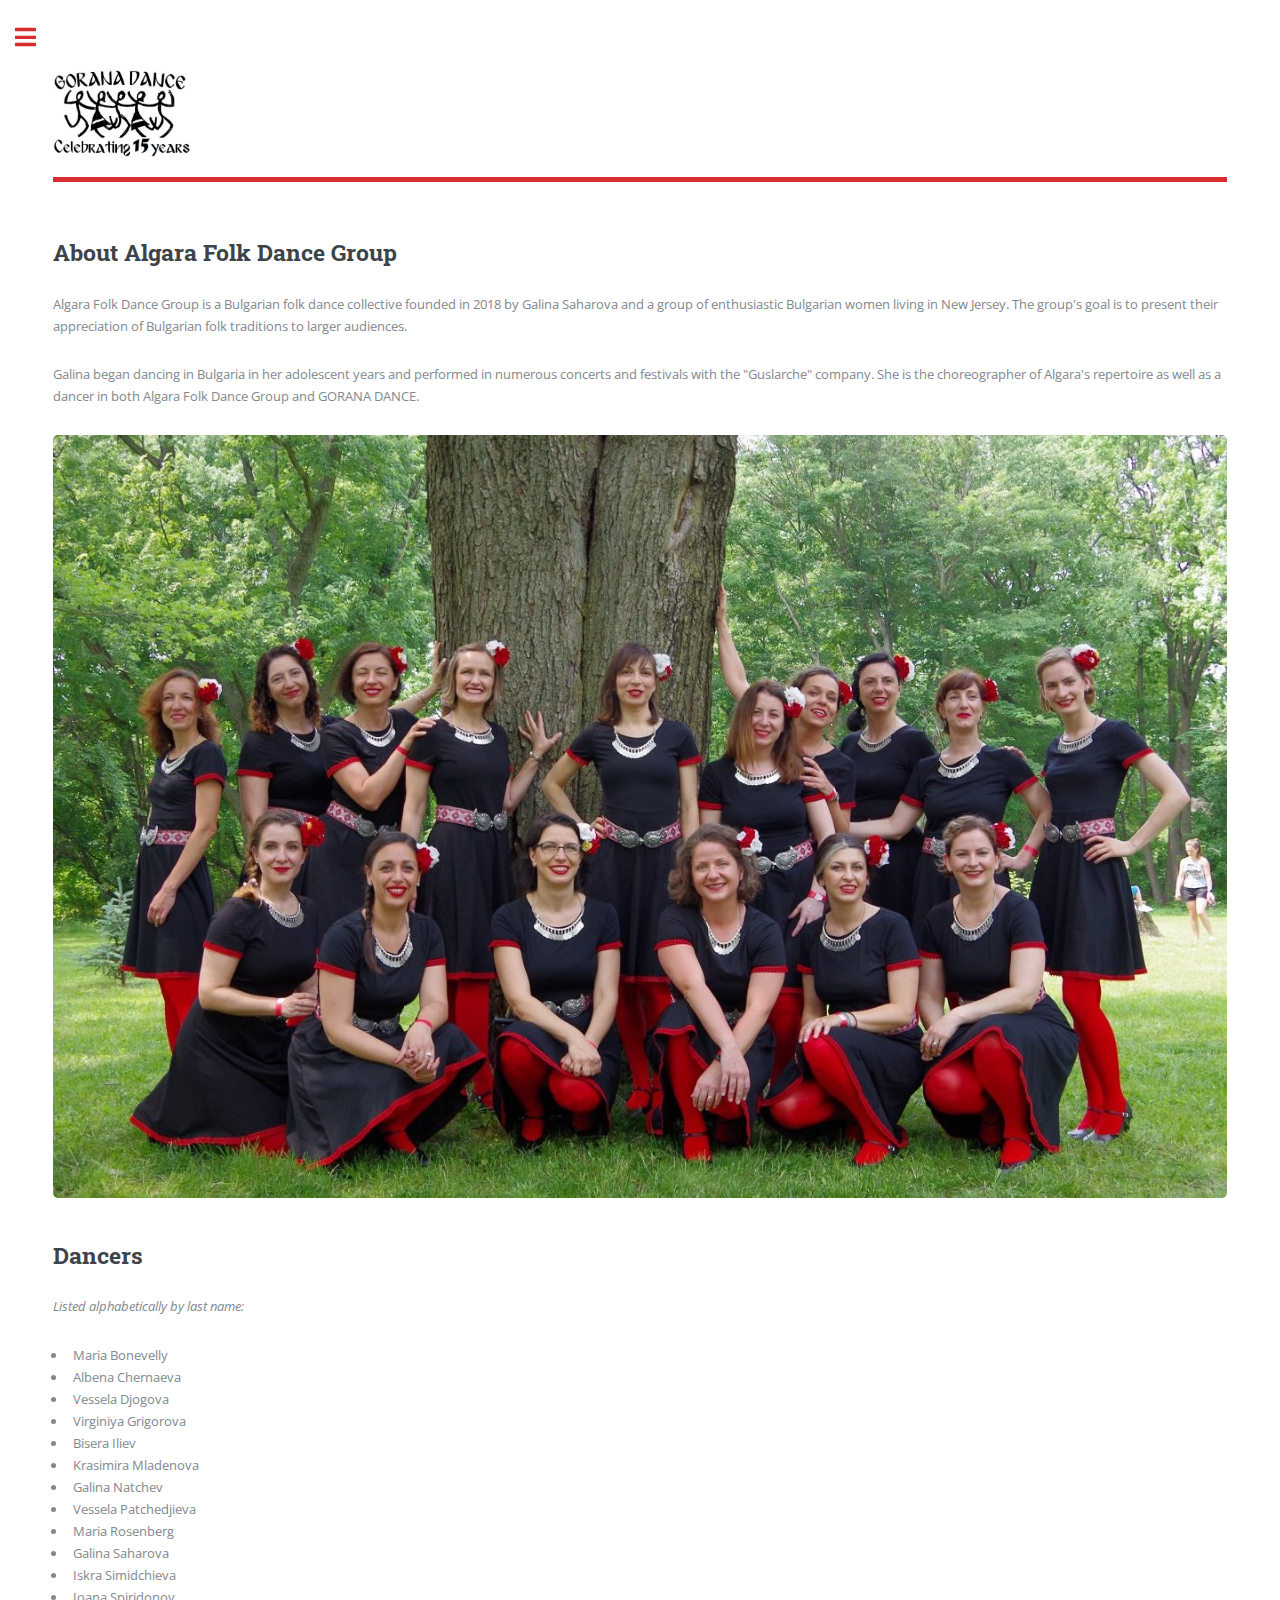
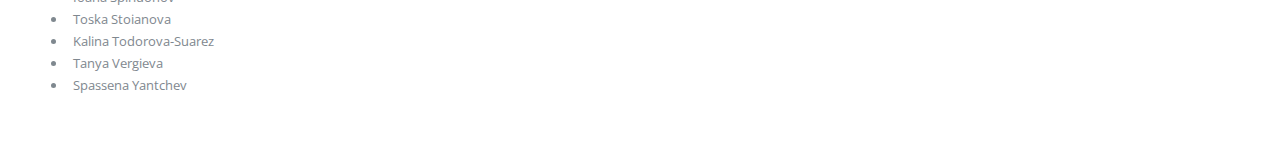
==== commit 4e04600e: "Overhaul for Roses Across The Sea" ====
--- a/about-algara.html
+++ b/about-algara.html
@@ -75,26 +75,36 @@
             <div class="inner">
 
                 <!-- Menu -->
-                <nav id="menu">
-                    <header class="major">
-                        <h2>Menu</h2>
-                    </header>
-                    <ul>
-                        <li><a href="index.html">Orenda Homepage</a></li>
-                        <li><a href="lineup.html">Orenda Line Up</a></li>
-                        <li><a href="credits.html">Orenda Credits</a></li>
-                        <li>
-                            <span class="opener">About</span>
-                            <ul>
-                                <li><a href="about-gorana.html">Gorana Dance</a></li>
-                                <li><a href="about-algara.html">Algara Dance</a></li>
-                                <li><a href="about-guest-artists.html">Guest Artists</a></li>
-                            </ul>
-                        </li>
-                        <li><a href="gallery.html">Gallery</a></li>
-                        <li><a href="trailers.html">Trailers</a></li>
-                    </ul>
-                </nav>
+				<nav id="menu">
+					<header class="major">
+						<h2>Menu</h2>
+					</header>
+					<ul>
+						<li>
+							<span class="opener">Roses Across The Sea</span>
+							<ul>
+								<li><a href="index.html">Concert Information</a></li>
+								<li><a href="program.html">Program</a></li>
+								<li><a href="credits.html">Credits</a></li>
+							</ul>
+						</li>
+						<li>
+							<span class="opener">About</span>
+							<ul>
+								<li><a href="about-gorana.html">Gorana Dance</a></li>
+								<li><a href="about-algara.html">Algara Dance</a></li>
+							</ul>
+						</li>
+						<li><a href="gallery.html">Gallery</a></li>
+						<li><a href="trailers.html">Trailers</a></li>
+						<li>
+							<span class="opener">Past Concerts</span>
+							<ul>
+								<li><a href="orenda.html">Orenda: The Collective Power</a></li>
+							</ul>
+						</li>
+					</ul>
+				</nav>
 
                 <!-- Section -->
                 <section>
@@ -105,6 +115,10 @@
                         <li class="icon brands fa-facebook-square"><a
                                 href="https://www.facebook.com/goranadance">facebook.com/goranadance</a></li>
                         <li class="icon solid fa-envelope"><a href="mailto:eleadance@yahoo.com">eleadance@yahoo.com</a>
+                        </li>
+                        <li class="icon solid fa-hand-holding-heart"><a
+                                href="https://app.thefield.org/profile/Elissaveta-Iordanova-ELEA-GORANA-DANCE-COLLECTIVE/550476">Donate
+                                to the collective</a>
                         </li>
                     </ul>
                 </section>
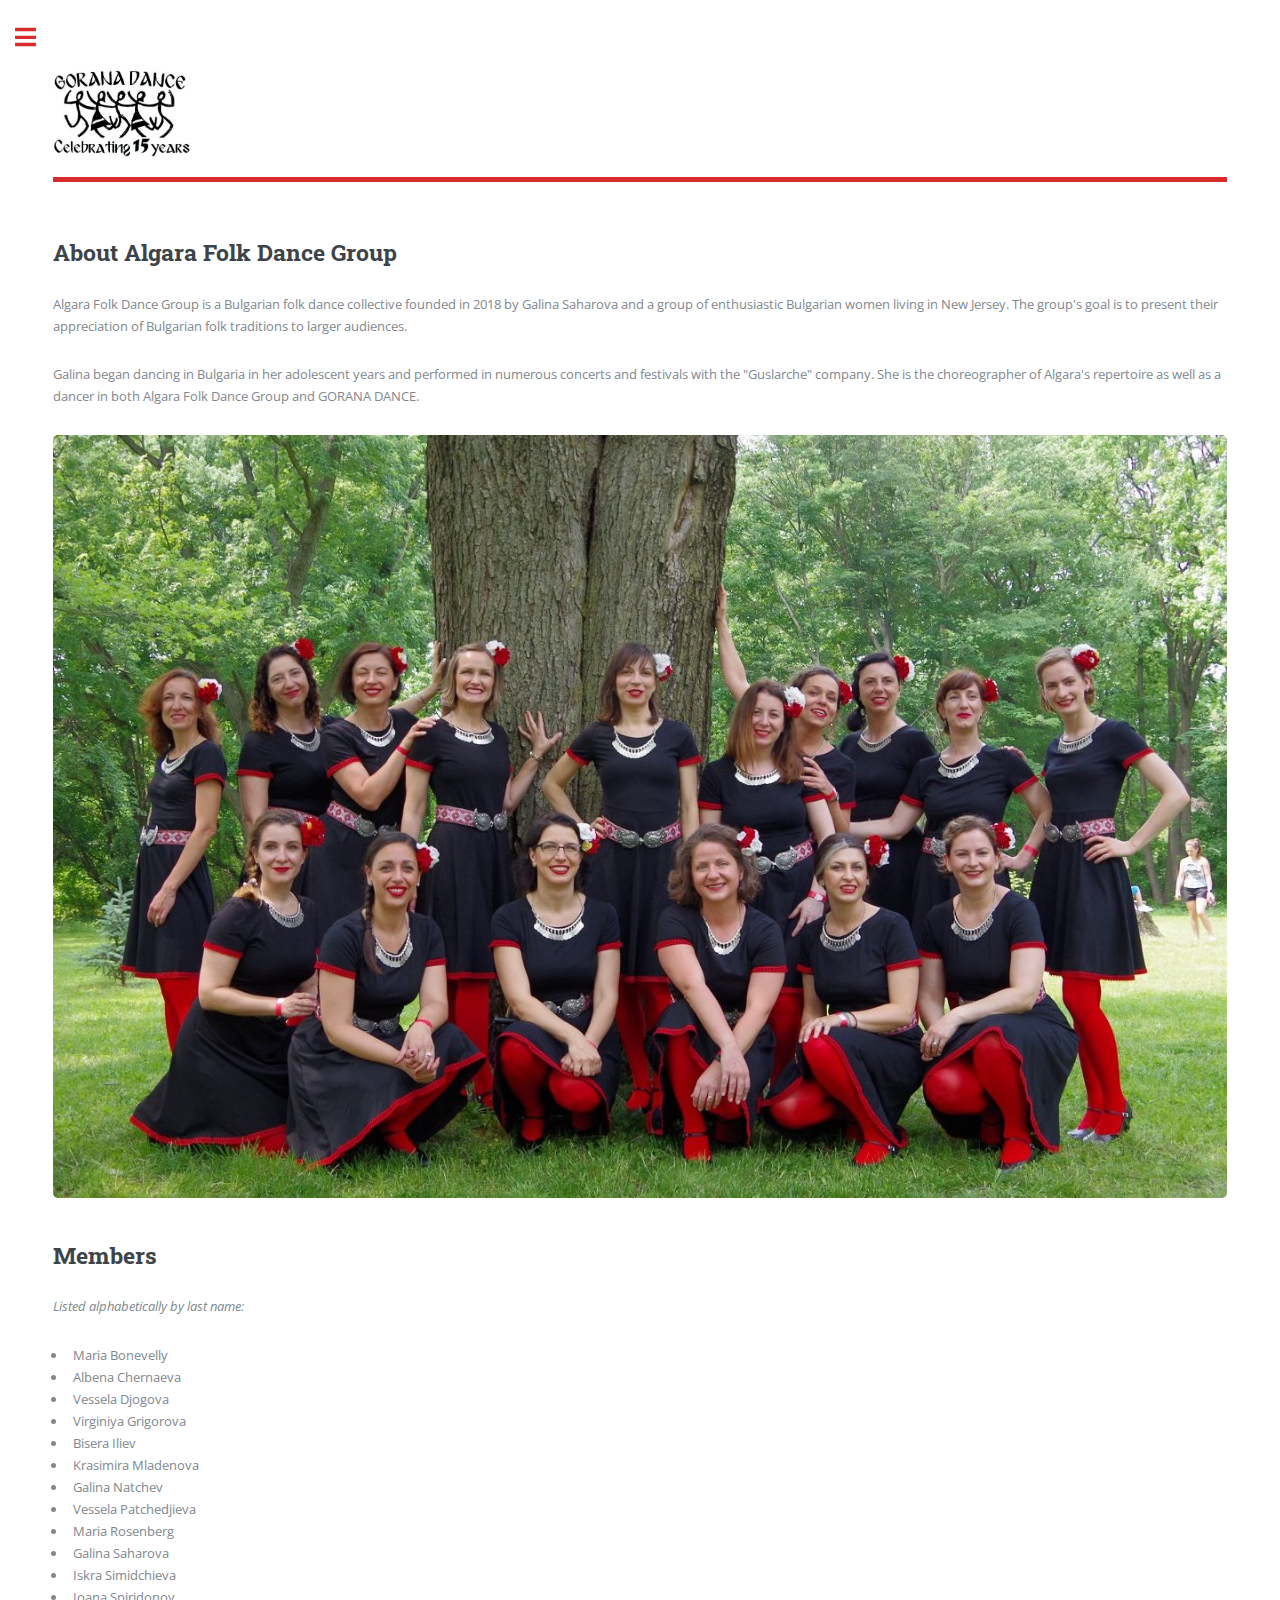
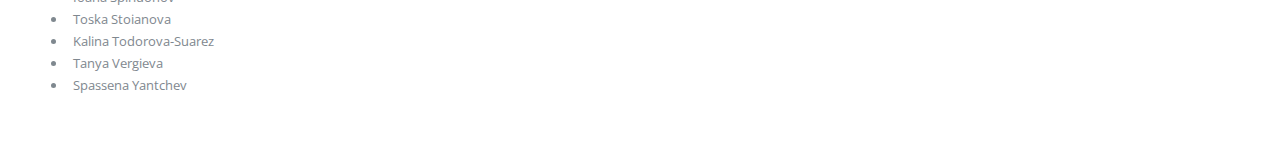
==== commit 9749d714: "Update dancer names and improve Dancing Crane info" ====
--- a/about-algara.html
+++ b/about-algara.html
@@ -46,7 +46,7 @@
 
                     <span class="image main"><img src="images/algara.jpg" alt="" /></span>
 
-                    <h2>Dancers</h2>
+                    <h2>Members</h2>
                     <p><i>Listed alphabetically by last name:</i></p>
                     <ul>
                         <li>Maria Bonevelly</li>
@@ -92,6 +92,7 @@
 							<span class="opener">About</span>
 							<ul>
 								<li><a href="about-gorana.html">Gorana Dance</a></li>
+                                <li><a href="about-dancing-crane.html">Dancing Crane</a></li>
 								<li><a href="about-algara.html">Algara Dance</a></li>
 							</ul>
 						</li>
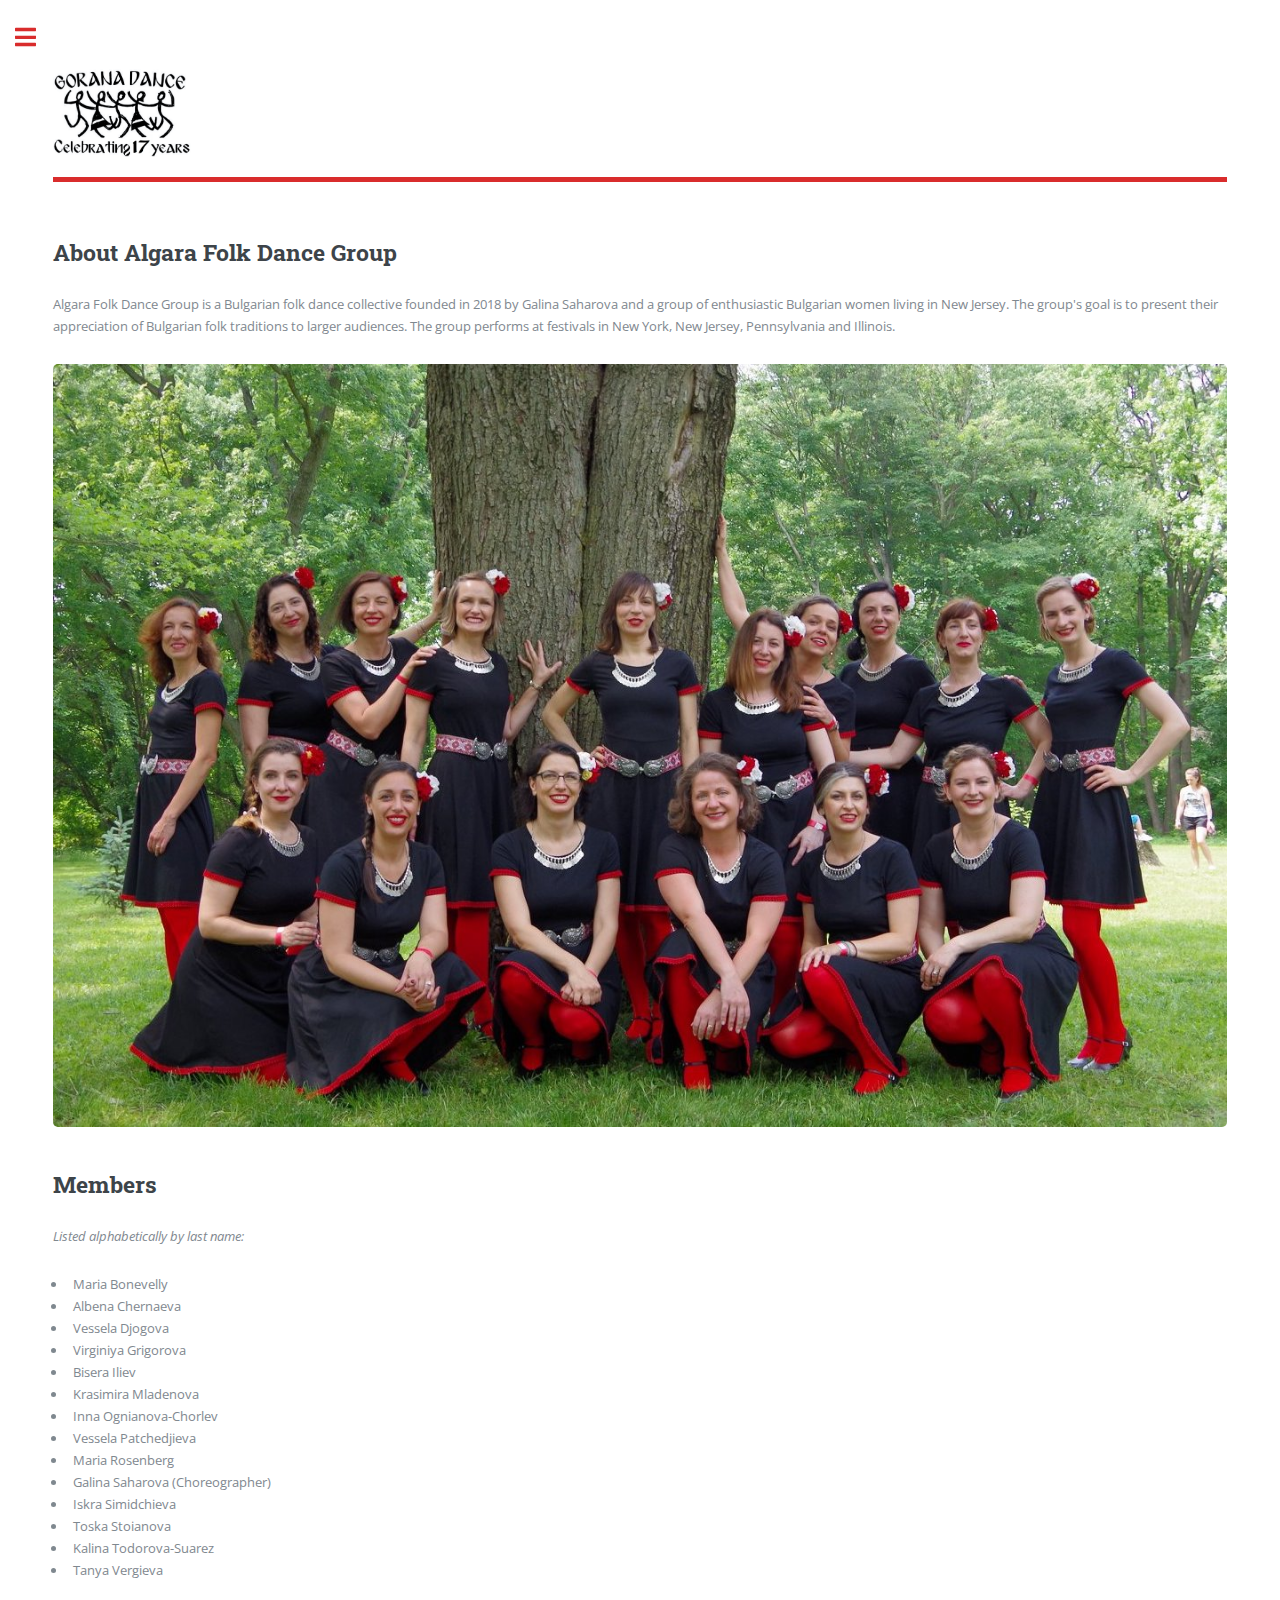
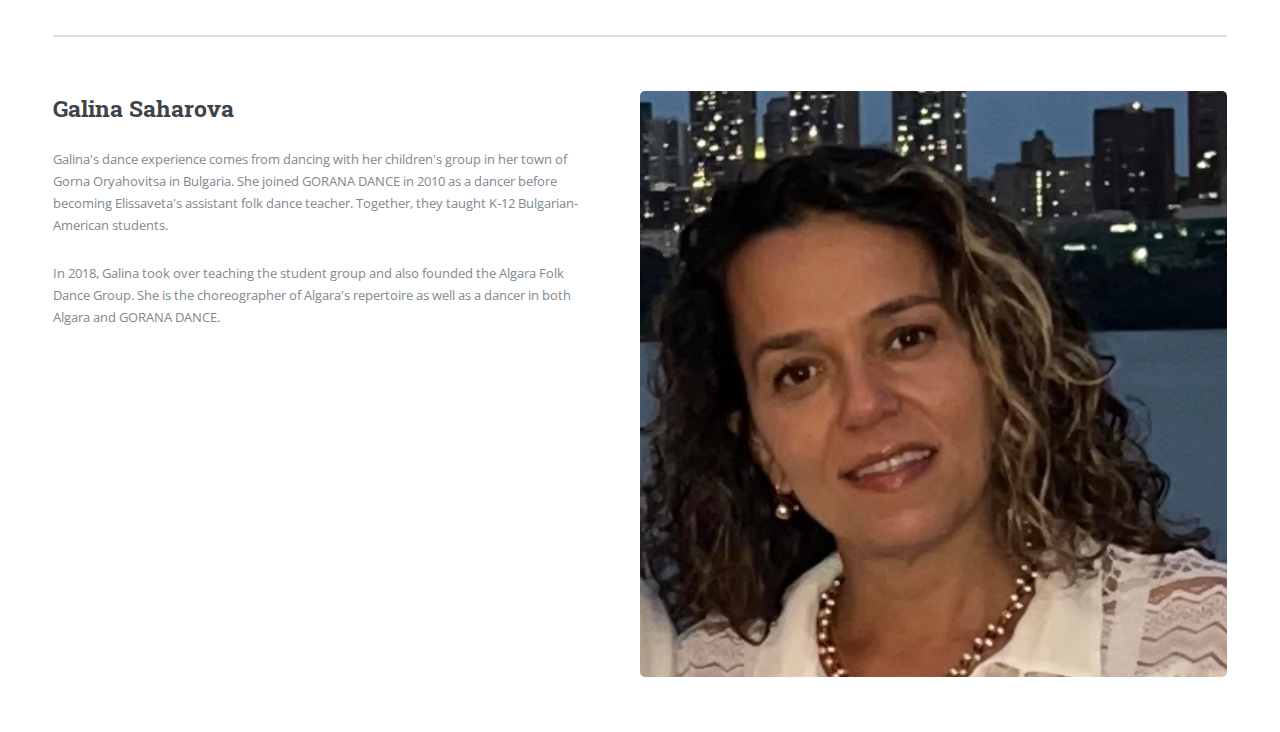
==== commit 4e622502: "Update for Milking The Moon" ====
--- a/about-algara.html
+++ b/about-algara.html
@@ -1,141 +1,160 @@
-<!DOCTYPE HTML>
+<!DOCTYPE html>
 <!--
 	Editorial by HTML5 UP
 	html5up.net | @ajlkn
 	Free for personal and commercial use under the CCA 3.0 license (html5up.net/license)
 -->
 <html>
-
-<head>
+  <head>
     <title>Gorana Dance</title>
     <meta charset="utf-8" />
     <meta name="viewport" content="width=device-width, initial-scale=1, user-scalable=no" />
-    <link rel="icon" type="image/x-icon" href="images/favicon.png">
+    <link rel="icon" type="image/x-icon" href="images/favicon.png" />
     <link rel="stylesheet" href="assets/css/main.css" />
-</head>
+  </head>
 
-<body class="is-preload">
-
+  <body class="is-preload">
     <!-- Wrapper -->
     <div id="wrapper">
+      <!-- Main -->
+      <div id="main">
+        <div class="inner">
+          <!-- Header -->
+          <header id="header">
+            <span><img src="images/logo.jpg" alt="" /></span>
+          </header>
 
-        <!-- Main -->
-        <div id="main">
-            <div class="inner">
+          <!-- Content -->
+          <section>
+            <header class="main">
+              <h2>About Algara Folk Dance Group</h2>
+            </header>
+            <p>
+              Algara Folk Dance Group is a Bulgarian folk dance collective founded in 2018 by Galina
+              Saharova and a group of enthusiastic Bulgarian women living in New Jersey. The group's
+              goal is to present their appreciation of Bulgarian folk traditions to larger
+              audiences. The group performs at festivals in New York, New Jersey, Pennsylvania and
+              Illinois.
+            </p>
 
-                <!-- Header -->
-                <header id="header">
-                    <span><img src="images/logo.jpg" alt="" /></span>
-                </header>
+            <span class="image main"><img src="images/algara.jpg" alt="" /></span>
 
-                <!-- Content -->
-                <section>
-                    <header class="main">
-                        <h2>About Algara Folk Dance Group</h2>
-                    </header>
-                    <p>
-                        Algara Folk Dance Group is a Bulgarian folk dance collective founded in 2018 by Galina Saharova
-                        and a group of enthusiastic Bulgarian women living in New Jersey. The group's goal is to present
-                        their appreciation of Bulgarian folk traditions to larger audiences.
-                    </p>
-                    <p>
-                        Galina began dancing in Bulgaria in her adolescent years and performed in numerous concerts and
-                        festivals with the "Guslarche" company. She is the choreographer of Algara's repertoire as well
-                        as a dancer in both Algara Folk Dance Group and GORANA DANCE.
-                    </p>
+            <h2>Members</h2>
+            <p><i>Listed alphabetically by last name:</i></p>
+            <ul>
+              <li>Maria Bonevelly</li>
+              <li>Albena Chernaeva</li>
+              <li>Vessela Djogova</li>
+              <li>Virginiya Grigorova</li>
+              <li>Bisera Iliev</li>
+              <li>Krasimira Mladenova</li>
+              <li>Inna Ognianova-Chorlev</li>
+              <li>Vessela Patchedjieva</li>
+              <li>Maria Rosenberg</li>
+              <li>Galina Saharova (Choreographer)</li>
+              <li>Iskra Simidchieva</li>
+              <li>Toska Stoianova</li>
+              <li>Kalina Todorova-Suarez</li>
+              <li>Tanya Vergieva</li>
+            </ul>
+          </section>
 
-                    <span class="image main"><img src="images/algara.jpg" alt="" /></span>
+          <section id="banner">
+            <div class="content">
+              <header>
+                <h2>Galina Saharova</h2>
+              </header>
+              <p>
+                Galina's dance experience comes from dancing with her children's group in her town
+                of Gorna Oryahovitsa in Bulgaria. She joined GORANA DANCE in 2010 as a dancer before
+                becoming Elissaveta's assistant folk dance teacher. Together, they taught K-12
+                Bulgarian-American students.
+              </p>
+              <p>
+                In 2018, Galina took over teaching the student group and also founded the Algara
+                Folk Dance Group. She is the choreographer of Algara's repertoire as well as a
+                dancer in both Algara and GORANA DANCE.
+              </p>
+            </div>
+            <span class="image object profile2">
+              <img src="images/galina.jpg" alt="" />
+            </span>
+          </section>
+        </div>
+      </div>
 
-                    <h2>Members</h2>
-                    <p><i>Listed alphabetically by last name:</i></p>
-                    <ul>
-                        <li>Maria Bonevelly</li>
-                        <li>Albena Chernaeva</li>
-                        <li>Vessela Djogova</li>
-                        <li>Virginiya Grigorova</li>
-                        <li>Bisera Iliev</li>
-                        <li>Krasimira Mladenova</li>
-                        <li>Galina Natchev</li>
-                        <li>Vessela Patchedjieva</li>
-                        <li>Maria Rosenberg</li>
-                        <li>Galina Saharova</li>
-                        <li>Iskra Simidchieva</li>
-                        <li>Ioana Spiridonov</li>
-                        <li>Toska Stoianova</li>
-                        <li>Kalina Todorova-Suarez</li>
-                        <li>Tanya Vergieva</li>
-                        <li>Spassena Yantchev</li>
-                    </ul>
-                </section>
-            </div>
+      <!-- Sidebar -->
+      <div id="sidebar">
+        <div class="inner">
+          <!-- Menu -->
+          <nav id="menu">
+            <header class="major">
+              <h2>Menu</h2>
+            </header>
+            <ul>
+              <li>
+                <span class="opener">Milking The Moon</span>
+                <ul>
+                  <li><a href="index.html">Concert Information</a></li>
+                  <li><a href="program.html">Program</a></li>
+                  <li><a href="credits.html">Credits</a></li>
+                </ul>
+              </li>
+              <li>
+                <span class="opener">About</span>
+                <ul>
+                  <li><a href="about-gorana.html">Gorana Dance</a></li>
+                  <li><a href="about-algara.html">Algara Dance</a></li>
+                </ul>
+              </li>
+              <li><a href="gallery.html">Gallery</a></li>
+              <li><a href="trailers.html">Trailers</a></li>
+              <li>
+                <span class="opener">Past Concerts</span>
+                <ul>
+                  <li>
+                    <a href="roses-across-the-sea.html">Roses Across The Sea</a>
+                    <a href="orenda.html">Orenda: The Collective Power</a>
+                  </li>
+                </ul>
+              </li>
+            </ul>
+          </nav>
+
+          <!-- Section -->
+          <section>
+            <header class="major">
+              <h2>Contact Info</h2>
+            </header>
+            <ul class="contact">
+              <li class="icon brands fa-facebook-square">
+                <a href="https://www.facebook.com/goranadance">facebook.com/goranadance</a>
+              </li>
+              <li class="icon solid fa-envelope">
+                <a href="mailto:eleadance@yahoo.com">eleadance@yahoo.com</a>
+              </li>
+              <li class="icon solid fa-hand-holding-heart">
+                <a
+                  href="https://app.thefield.org/profile/Elissaveta-Iordanova-ELEA-GORANA-DANCE-COLLECTIVE/550476"
+                  >Donate to the collective</a
+                >
+              </li>
+            </ul>
+          </section>
+
+          <!-- Footer -->
+          <footer id="footer">
+            <p class="copyright">
+              Template adapted from
+              <a href="https://html5up.net/editorial" target="_blank">HTML5 Up</a> under the
+              <br />
+              <a href="https://creativecommons.org/licenses/by/3.0/" target="_blank"
+                >Creative Commons Attribution 3.0 License</a
+              >
+            </p>
+          </footer>
         </div>
-
-        <!-- Sidebar -->
-        <div id="sidebar">
-            <div class="inner">
-
-                <!-- Menu -->
-				<nav id="menu">
-					<header class="major">
-						<h2>Menu</h2>
-					</header>
-					<ul>
-						<li>
-							<span class="opener">Roses Across The Sea</span>
-							<ul>
-								<li><a href="index.html">Concert Information</a></li>
-								<li><a href="program.html">Program</a></li>
-								<li><a href="credits.html">Credits</a></li>
-							</ul>
-						</li>
-						<li>
-							<span class="opener">About</span>
-							<ul>
-								<li><a href="about-gorana.html">Gorana Dance</a></li>
-                                <li><a href="about-dancing-crane.html">Dancing Crane</a></li>
-								<li><a href="about-algara.html">Algara Dance</a></li>
-							</ul>
-						</li>
-						<li><a href="gallery.html">Gallery</a></li>
-						<li><a href="trailers.html">Trailers</a></li>
-						<li>
-							<span class="opener">Past Concerts</span>
-							<ul>
-								<li><a href="orenda.html">Orenda: The Collective Power</a></li>
-							</ul>
-						</li>
-					</ul>
-				</nav>
-
-                <!-- Section -->
-                <section>
-                    <header class="major">
-                        <h2>Contact Info</h2>
-                    </header>
-                    <ul class="contact">
-                        <li class="icon brands fa-facebook-square"><a
-                                href="https://www.facebook.com/goranadance">facebook.com/goranadance</a></li>
-                        <li class="icon solid fa-envelope"><a href="mailto:eleadance@yahoo.com">eleadance@yahoo.com</a>
-                        </li>
-                        <li class="icon solid fa-hand-holding-heart"><a
-                                href="https://app.thefield.org/profile/Elissaveta-Iordanova-ELEA-GORANA-DANCE-COLLECTIVE/550476">Donate
-                                to the collective</a>
-                        </li>
-                    </ul>
-                </section>
-
-                <!-- Footer -->
-                <footer id="footer">
-                    <p class="copyright">Template adapted from <a href="https://html5up.net/editorial"
-                            target="_blank">HTML5 Up</a> under the
-                        <br>
-                        <a href="https://creativecommons.org/licenses/by/3.0/" target="_blank">Creative
-                            Commons Attribution 3.0 License</a>
-                    </p>
-                </footer>
-            </div>
-        </div>
-
+      </div>
     </div>
 
     <!-- Scripts -->
@@ -144,7 +163,5 @@
     <script src="assets/js/breakpoints.min.js"></script>
     <script src="assets/js/util.js"></script>
     <script src="assets/js/main.js"></script>
-
-</body>
-
-</html>+  </body>
+</html>
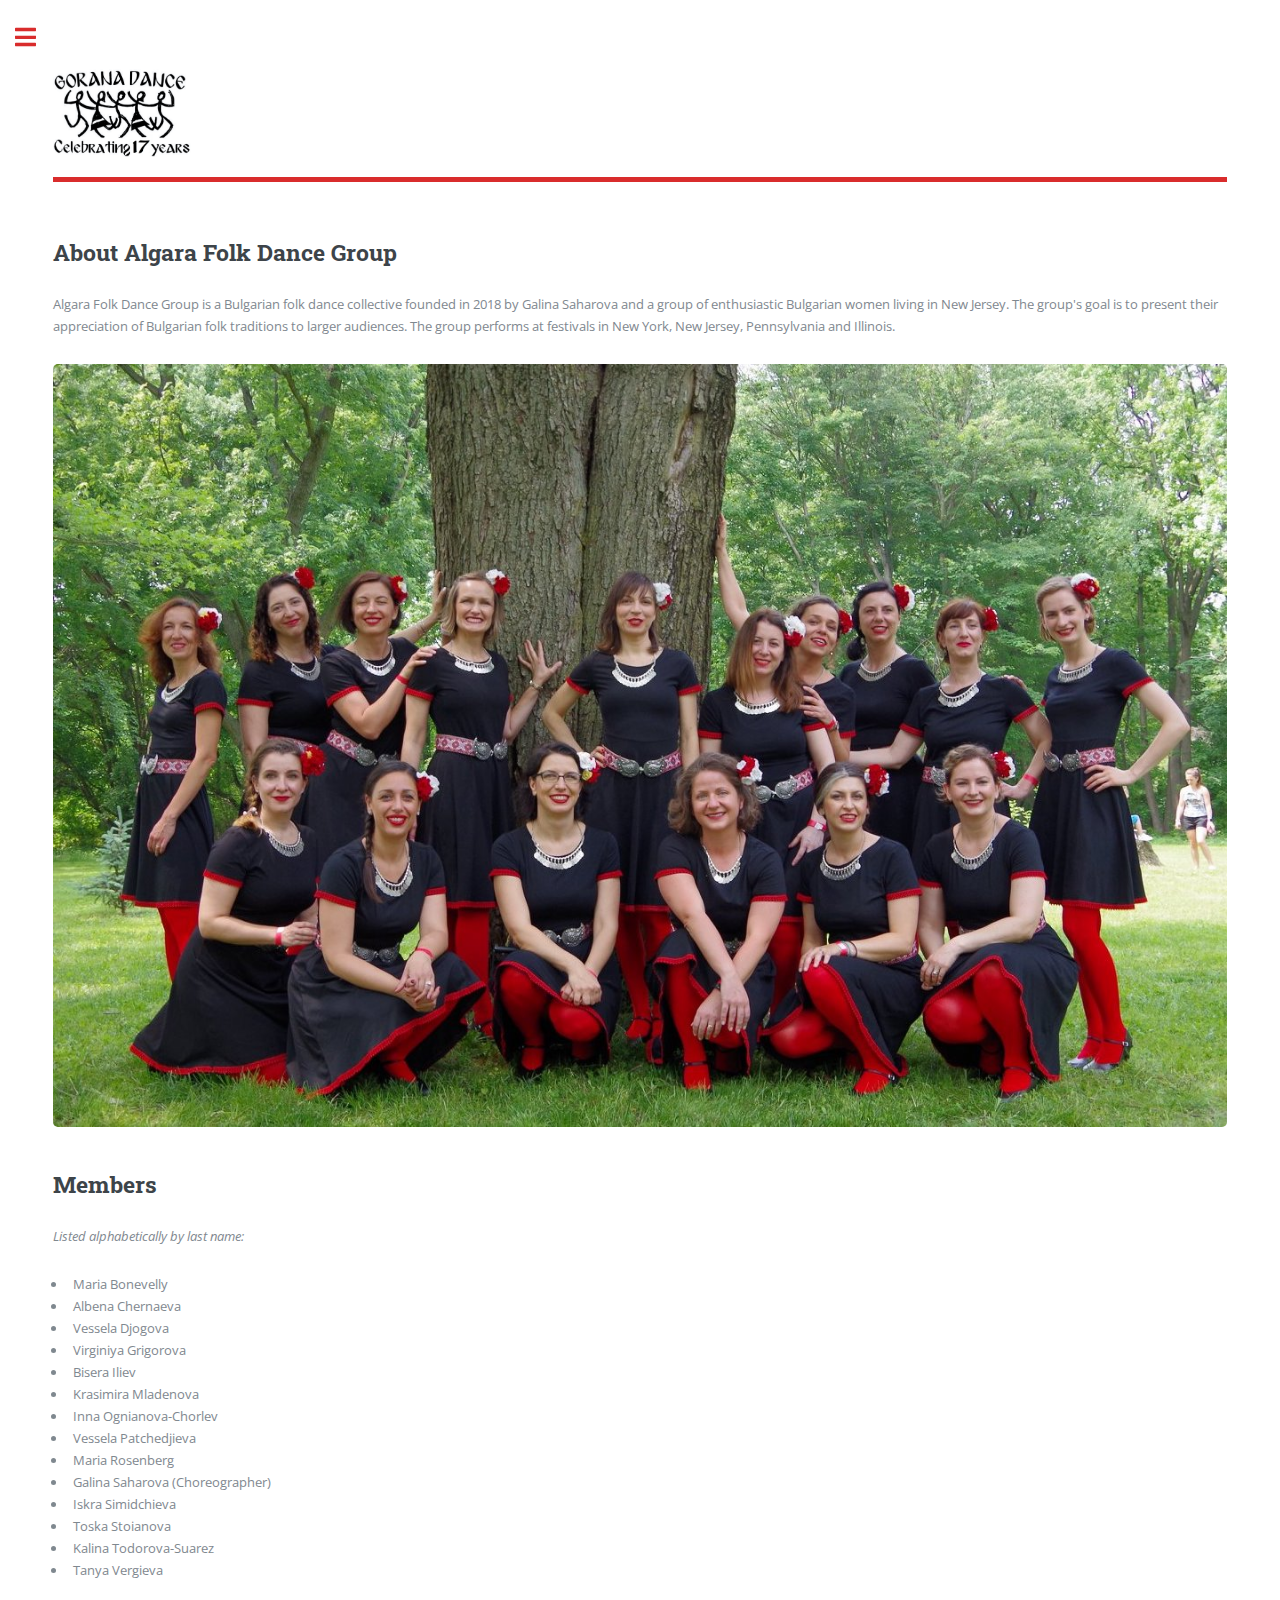
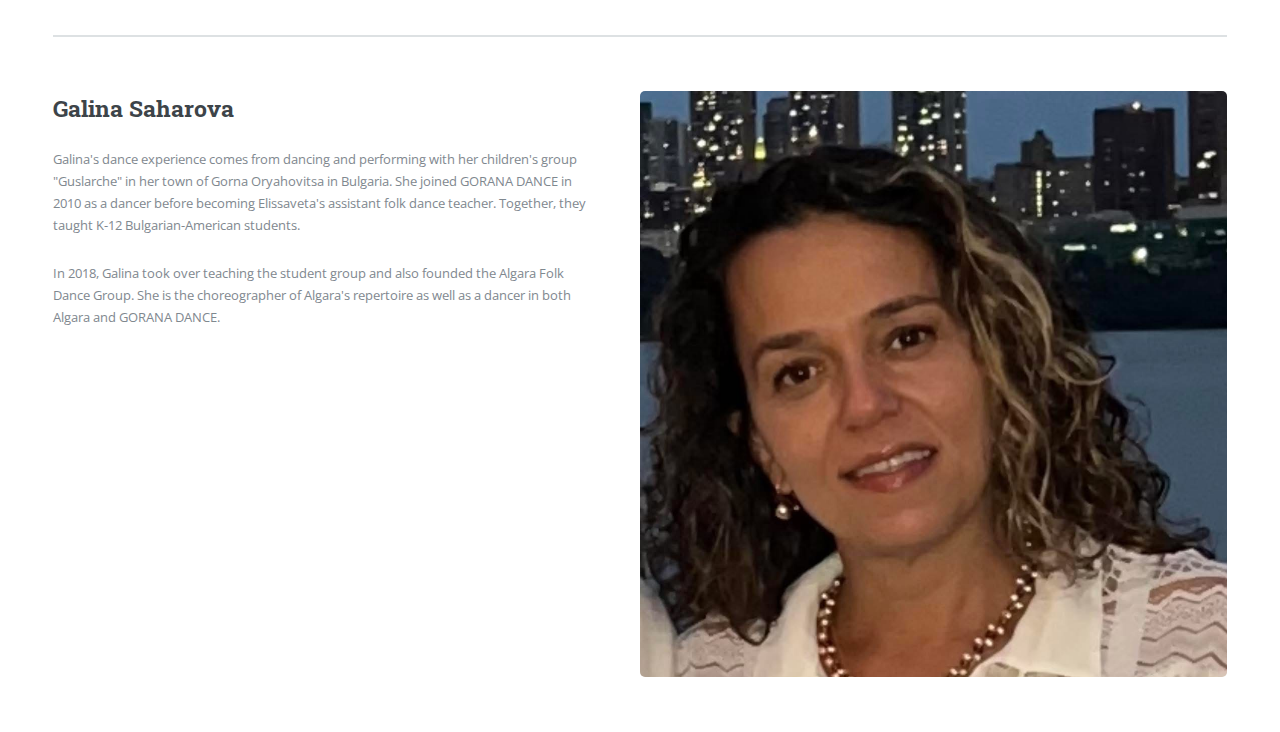
==== commit c203c370: "Update Galina text" ====
--- a/about-algara.html
+++ b/about-algara.html
@@ -65,10 +65,10 @@
                 <h2>Galina Saharova</h2>
               </header>
               <p>
-                Galina's dance experience comes from dancing with her children's group in her town
-                of Gorna Oryahovitsa in Bulgaria. She joined GORANA DANCE in 2010 as a dancer before
-                becoming Elissaveta's assistant folk dance teacher. Together, they taught K-12
-                Bulgarian-American students.
+                Galina's dance experience comes from dancing and performing with her children's
+                group "Guslarche" in her town of Gorna Oryahovitsa in Bulgaria. She joined GORANA
+                DANCE in 2010 as a dancer before becoming Elissaveta's assistant folk dance teacher.
+                Together, they taught K-12 Bulgarian-American students.
               </p>
               <p>
                 In 2018, Galina took over teaching the student group and also founded the Algara
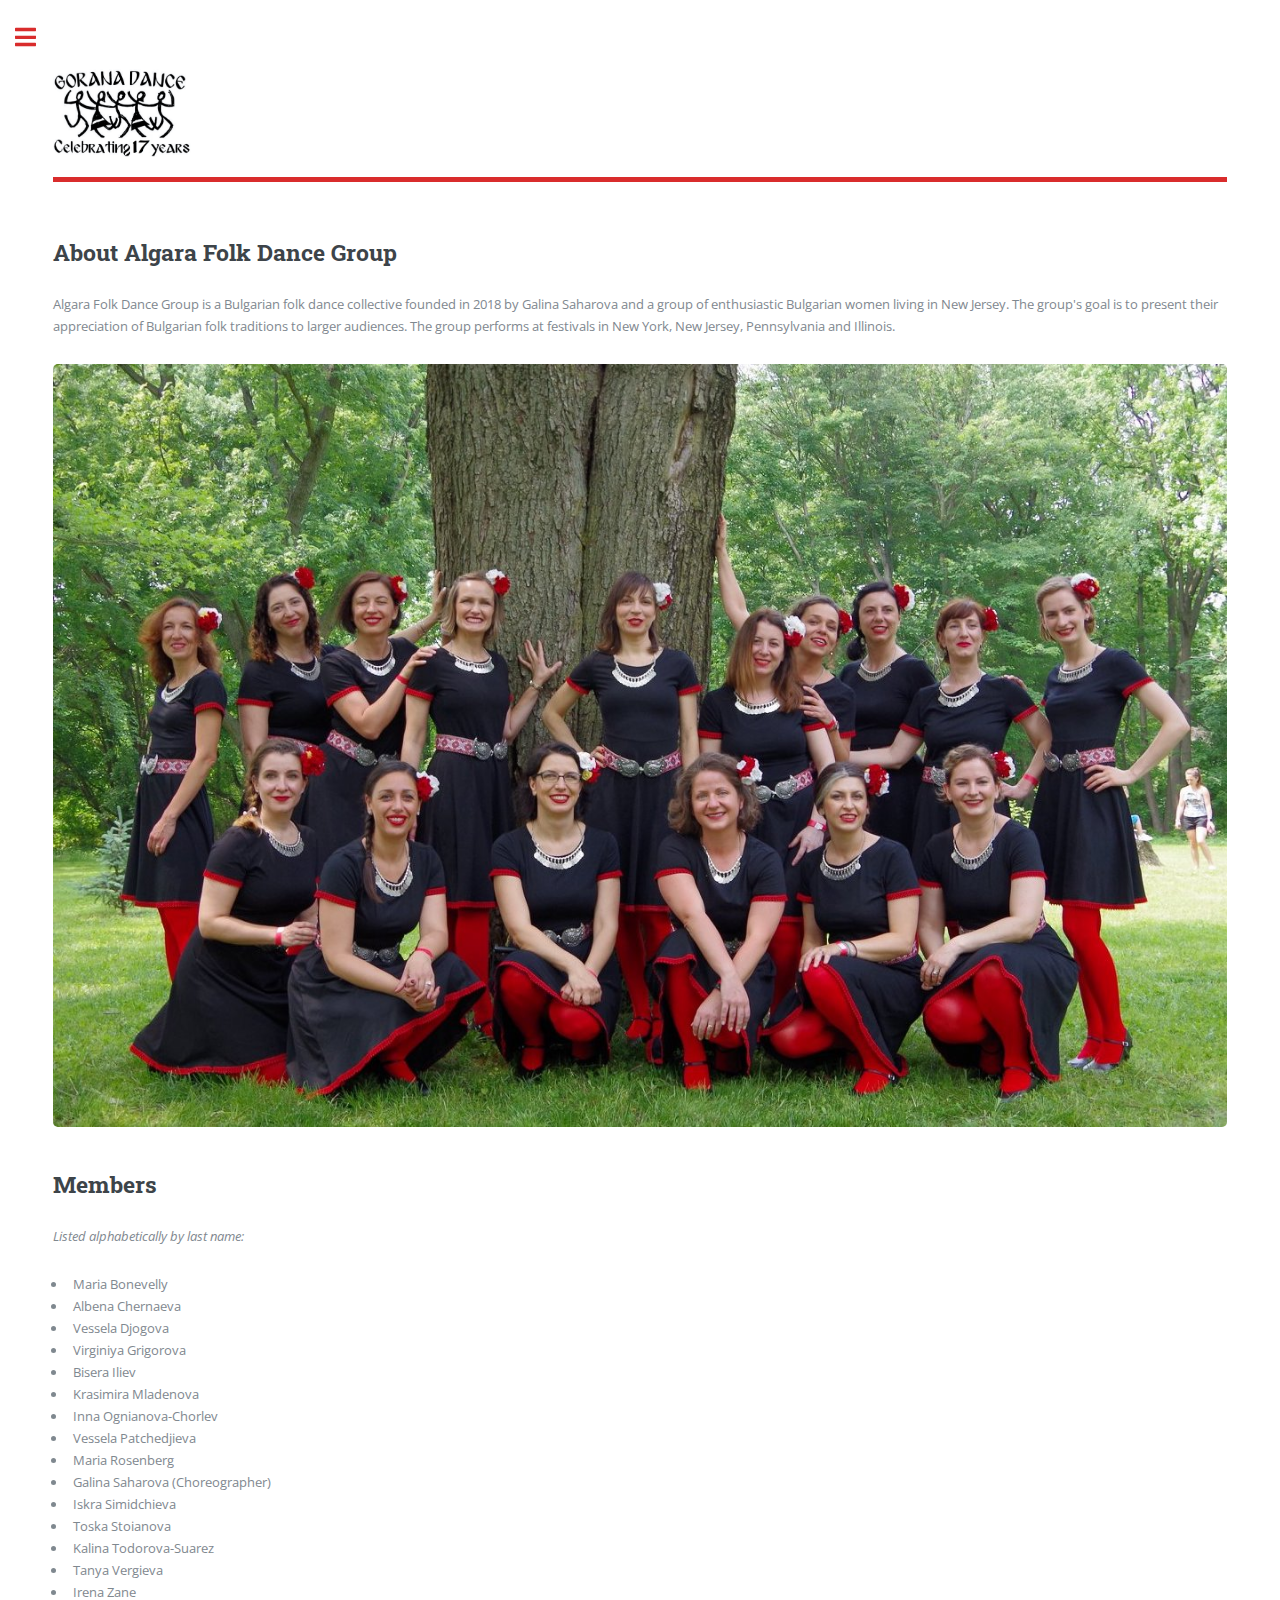
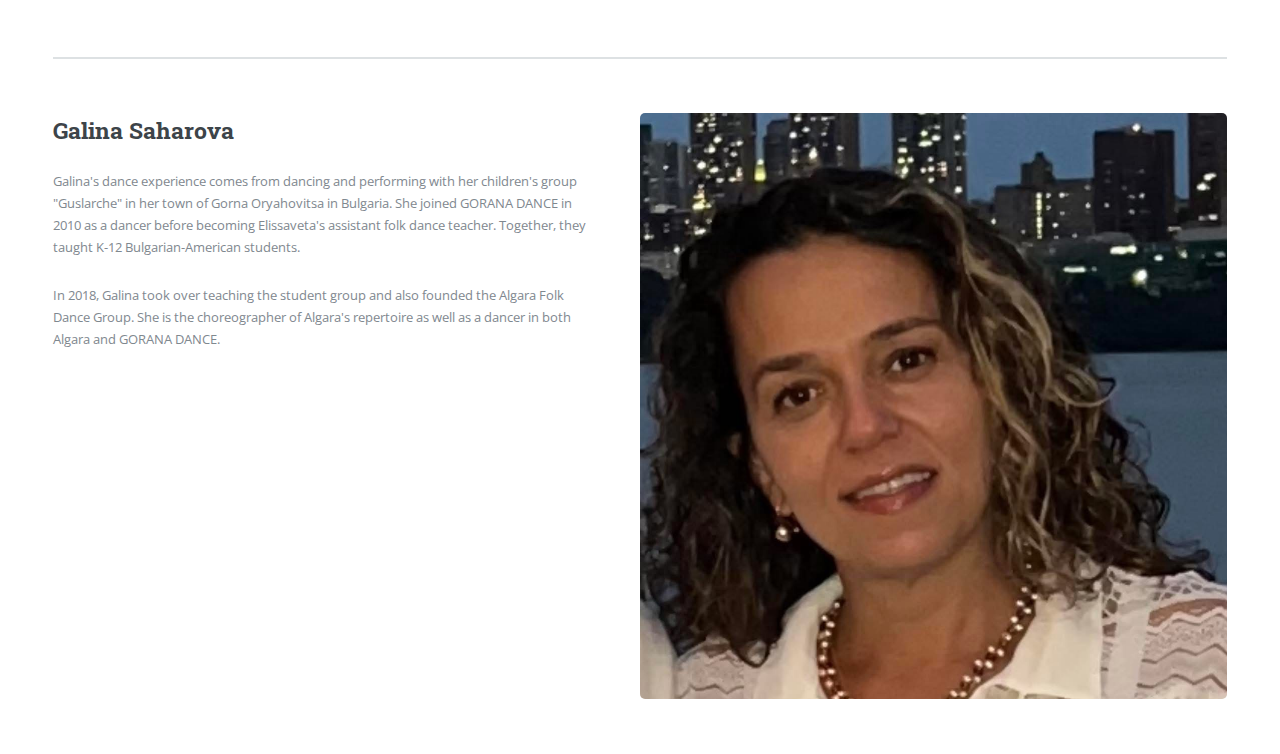
==== commit 88f6bbf3: "Add Algara credits" ====
--- a/about-algara.html
+++ b/about-algara.html
@@ -56,6 +56,7 @@
               <li>Toska Stoianova</li>
               <li>Kalina Todorova-Suarez</li>
               <li>Tanya Vergieva</li>
+              <li>Irena Zane</li>
             </ul>
           </section>
 
@@ -76,7 +77,7 @@
                 dancer in both Algara and GORANA DANCE.
               </p>
             </div>
-            <span class="image object profile2">
+            <span class="image object" style="height: 100%; max-height: none">
               <img src="images/galina.jpg" alt="" />
             </span>
           </section>
